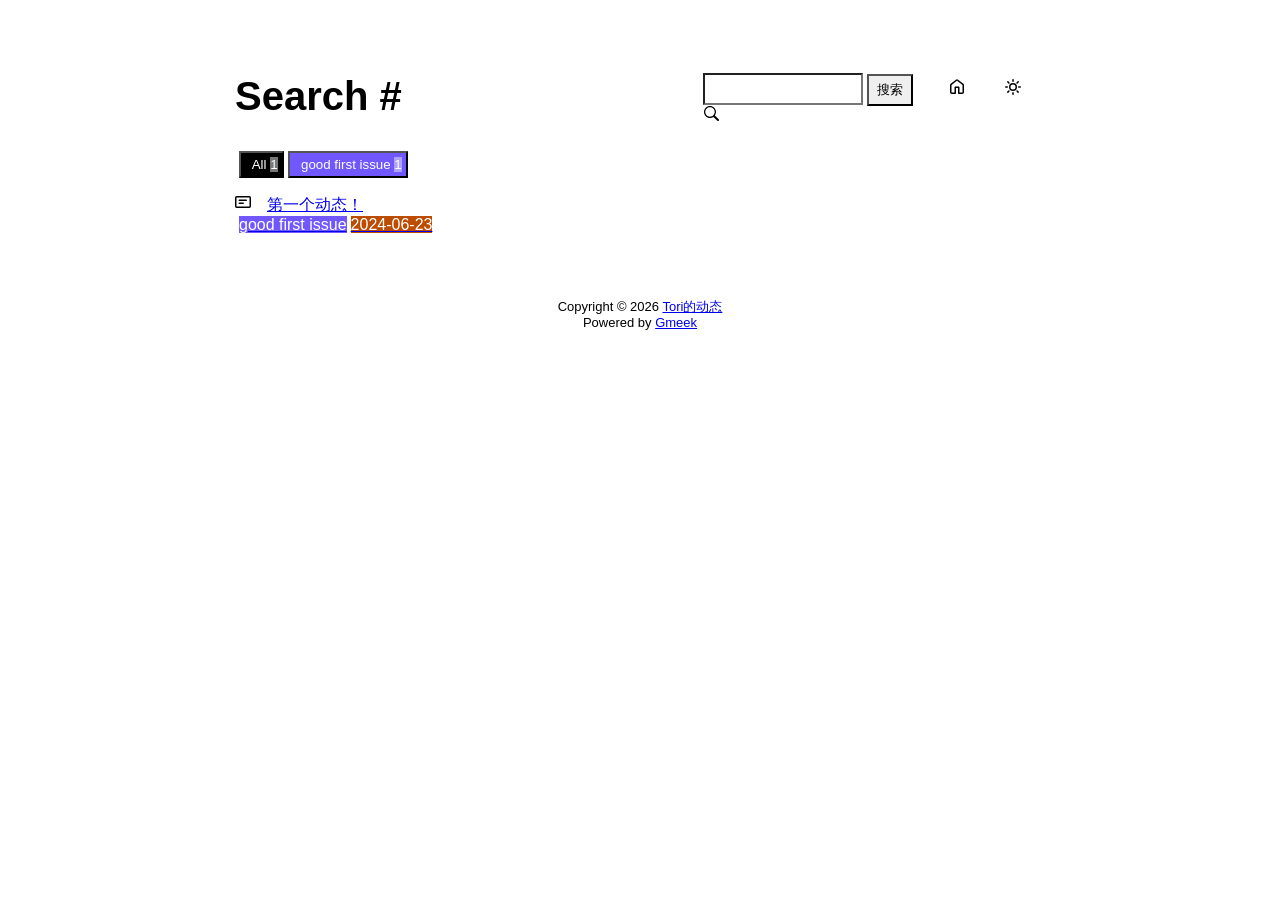
==== docs/tag.html @ e87df74b "🎉auto update by Gmeek action" ====
<!DOCTYPE html>
<html data-color-mode="light" data-dark-theme="dark" data-light-theme="light" lang="zh-CN">
<head>
    <meta content="text/html; charset=utf-8" http-equiv="content-type" />
    <meta name="viewport" content="width=device-width,initial-scale=1.0">
    <meta http-equiv="X-UA-Compatible" content="IE=edge">
    <link href='https://mirrors.sustech.edu.cn/cdnjs/ajax/libs/Primer/21.0.7/primer.css' rel='stylesheet' />
    
    <link rel="icon" href="https://img.picui.cn/free/2024/06/23/6677dbe2f3d18.png"><script>
        let theme = localStorage.getItem("meek_theme") || "light";
        document.documentElement.setAttribute("data-color-mode", theme);
    </script>
<meta name="description" content="Tori的动态 search page">
<title>Tori的动态 - Tag</title>

</head>
<style>
body{box-sizing: border-box;min-width: 200px;max-width: 900px;margin: 20px auto;padding: 45px;font-size: 16px;font-family: sans-serif;line-height: 1.25;}
#header{display:flex;padding-bottom:8px;border-bottom: 1px solid var(--borderColor-muted, var(--color-border-muted));margin-bottom: 16px;}
#footer {margin-top:64px; text-align: center;font-size: small;}

</style>

<style>
.tagTitle{margin:auto 0;font-size:40px;font-weight:bold;overflow:hidden;white-space:nowrap;text-overflow:ellipsis;}
.title-right{display:flex;margin:auto 0 0 auto;}
.title-right .circle{padding: 14px 16px;margin-right:8px;}

.subnav-search{width:222px;margin-top:8px;margin-right:8px;}
.subnav-search-input{width:160px;border-top-right-radius:0px;border-bottom-right-radius:0px;}
.subnav-search button{padding:5px 8px;border-top-left-radius:0px;border-bottom-left-radius:0px;}

.SideNav-icon{margin-right:16px}
.Label{color: #fff;margin-left:4px;}
#taglabel .Label {margin-bottom:8px;}
.Counter{color:#fff;background-color:rgba(234, 238, 242, 0.5)}

.genTime{float: right;}
.d-flex{min-width:0;}
.listTitle{overflow:hidden;white-space:nowrap;text-overflow: ellipsis;max-width: 100%;}
.listLabels{white-space:nowrap;}

@media (max-width: 600px) {
    body { padding: 8px;}
    .tagTitle{display:none;}
    .LabelTime{display:none;}
}
</style>


<body>
    <div id="header">
<span class="tagTitle"><span>Loading</span><span class="AnimatedEllipsis"></span></span>
<div class="title-right">
    <div class="subnav-search">
        <input type="search" class="form-control subnav-search-input float-left" aria-label="Search site" value="" style="height:32px;">
        <button class="btn float-left" type="submit" onclick="javascript:searchShow()">搜索</button>
        <svg class="subnav-search-icon octicon octicon-search" width="16" height="16" viewBox="0 0 16 16" aria-hidden="true">
            <path id="searchSVG" fill-rule="evenodd"></path>
        </svg>
    </div>
    <a href="https://tom6814.github.io" id="buttonHome" class="btn btn-invisible circle" title="首页">
        <svg class="octicon" width="16" height="16">
            <path id="pathHome" fill-rule="evenodd"></path>
        </svg>
    </a>
    <a class="btn btn-invisible circle" onclick="modeSwitch()" title="切换主题">
        <svg class="octicon" width="16" height="16" >
            <path id="themeSwitch" fill-rule="evenodd"></path>
        </svg>
    </a>
</div>
</div>
    <div id="content">
<div id="taglabel" style="margin-bottom:8px;"></div>
<nav class="SideNav"></nav>
<div class="notFind" style="display:none;font-size:24px;margin:8px;">Not Find</div>
</div>
    <div id="footer"><div id="footer1">Copyright © <span id="copyrightYear"></span> <a href="https://tom6814.github.io">Tori的动态</a></div>
<div id="footer2">
    <span id="runday"></span><span>Powered by <a href="https://meekdai.com/Gmeek.html" target="_blank">Gmeek</a></span>
</div>

<script>
var now=new Date();
document.getElementById("copyrightYear").innerHTML=now.getFullYear();

if(""!=""){
    var startSite=new Date("");
    var diff=now.getTime()-startSite.getTime();
    var diffDay=Math.floor(diff/(1000*60*60*24));
    document.getElementById("runday").innerHTML="网站运行"+diffDay+"天"+" • ";
}
</script></div>
</body>
<script>
var IconList={'sun': 'M8 10.5a2.5 2.5 0 100-5 2.5 2.5 0 000 5zM8 12a4 4 0 100-8 4 4 0 000 8zM8 0a.75.75 0 01.75.75v1.5a.75.75 0 01-1.5 0V.75A.75.75 0 018 0zm0 13a.75.75 0 01.75.75v1.5a.75.75 0 01-1.5 0v-1.5A.75.75 0 018 13zM2.343 2.343a.75.75 0 011.061 0l1.06 1.061a.75.75 0 01-1.06 1.06l-1.06-1.06a.75.75 0 010-1.06zm9.193 9.193a.75.75 0 011.06 0l1.061 1.06a.75.75 0 01-1.06 1.061l-1.061-1.06a.75.75 0 010-1.061zM16 8a.75.75 0 01-.75.75h-1.5a.75.75 0 010-1.5h1.5A.75.75 0 0116 8zM3 8a.75.75 0 01-.75.75H.75a.75.75 0 010-1.5h1.5A.75.75 0 013 8zm10.657-5.657a.75.75 0 010 1.061l-1.061 1.06a.75.75 0 11-1.06-1.06l1.06-1.06a.75.75 0 011.06 0zm-9.193 9.193a.75.75 0 010 1.06l-1.06 1.061a.75.75 0 11-1.061-1.06l1.06-1.061a.75.75 0 011.061 0z', 'moon': 'M9.598 1.591a.75.75 0 01.785-.175 7 7 0 11-8.967 8.967.75.75 0 01.961-.96 5.5 5.5 0 007.046-7.046.75.75 0 01.175-.786zm1.616 1.945a7 7 0 01-7.678 7.678 5.5 5.5 0 107.678-7.678z', 'sync': 'M1.705 8.005a.75.75 0 0 1 .834.656 5.5 5.5 0 0 0 9.592 2.97l-1.204-1.204a.25.25 0 0 1 .177-.427h3.646a.25.25 0 0 1 .25.25v3.646a.25.25 0 0 1-.427.177l-1.38-1.38A7.002 7.002 0 0 1 1.05 8.84a.75.75 0 0 1 .656-.834ZM8 2.5a5.487 5.487 0 0 0-4.131 1.869l1.204 1.204A.25.25 0 0 1 4.896 6H1.25A.25.25 0 0 1 1 5.75V2.104a.25.25 0 0 1 .427-.177l1.38 1.38A7.002 7.002 0 0 1 14.95 7.16a.75.75 0 0 1-1.49.178A5.5 5.5 0 0 0 8 2.5Z', 'home': 'M6.906.664a1.749 1.749 0 0 1 2.187 0l5.25 4.2c.415.332.657.835.657 1.367v7.019A1.75 1.75 0 0 1 13.25 15h-3.5a.75.75 0 0 1-.75-.75V9H7v5.25a.75.75 0 0 1-.75.75h-3.5A1.75 1.75 0 0 1 1 13.25V6.23c0-.531.242-1.034.657-1.366l5.25-4.2Zm1.25 1.171a.25.25 0 0 0-.312 0l-5.25 4.2a.25.25 0 0 0-.094.196v7.019c0 .138.112.25.25.25H5.5V8.25a.75.75 0 0 1 .75-.75h3.5a.75.75 0 0 1 .75.75v5.25h2.75a.25.25 0 0 0 .25-.25V6.23a.25.25 0 0 0-.094-.195Z', 'search': 'M15.7 13.3l-3.81-3.83A5.93 5.93 0 0 0 13 6c0-3.31-2.69-6-6-6S1 2.69 1 6s2.69 6 6 6c1.3 0 2.48-.41 3.47-1.11l3.83 3.81c.19.2.45.3.7.3.25 0 .52-.09.7-.3a.996.996 0 0 0 0-1.41v.01zM7 10.7c-2.59 0-4.7-2.11-4.7-4.7 0-2.59 2.11-4.7 4.7-4.7 2.59 0 4.7 2.11 4.7 4.7 0 2.59-2.11 4.7-4.7 4.7z', 'post': 'M0 3.75C0 2.784.784 2 1.75 2h12.5c.966 0 1.75.784 1.75 1.75v8.5A1.75 1.75 0 0 1 14.25 14H1.75A1.75 1.75 0 0 1 0 12.25Zm1.75-.25a.25.25 0 0 0-.25.25v8.5c0 .138.112.25.25.25h12.5a.25.25 0 0 0 .25-.25v-8.5a.25.25 0 0 0-.25-.25ZM3.5 6.25a.75.75 0 0 1 .75-.75h7a.75.75 0 0 1 0 1.5h-7a.75.75 0 0 1-.75-.75Zm.75 2.25h4a.75.75 0 0 1 0 1.5h-4a.75.75 0 0 1 0-1.5Z'};
var utterancesLoad=0;

let themeSettings={
    "dark": ["dark","moon","#00f0ff","dark-blue"],
    "light": ["light","sun","#ff5000","github-light"],
    "auto": ["auto","sync","","preferred-color-scheme"]
};
function changeTheme(mode, icon, color, utheme){
    document.documentElement.setAttribute("data-color-mode",mode);
    document.getElementById("themeSwitch").setAttribute("d",value=IconList[icon]);
    document.getElementById("themeSwitch").parentNode.style.color=color;
    if(utterancesLoad==1){utterancesTheme(utheme);}
}
function modeSwitch(){
    let currentMode=document.documentElement.getAttribute('data-color-mode');
    let newMode = currentMode === "light" ? "dark" : currentMode === "dark" ? "auto" : "light";
    localStorage.setItem("meek_theme", newMode);
    if(themeSettings[newMode]){
        changeTheme(...themeSettings[newMode]);
    }
}
function utterancesTheme(theme){
    const message={type:'set-theme',theme: theme};
    const iframe=document.getElementsByClassName('utterances-frame')[0];
    iframe.contentWindow.postMessage(message,'https://utteranc.es');
}
if(themeSettings[theme]){changeTheme(...themeSettings[theme]);}
console.log("\n %c Gmeek last https://github.com/Meekdai/Gmeek \n","padding:5px 0;background:#02d81d;color:#fff");
</script>

<script>
document.getElementById("pathHome").setAttribute("d",IconList["home"]);
document.getElementById("searchSVG").setAttribute("d",IconList["search"]);

tagList=[];
labelsCount={};
jsonData='';
let requestJson="postList.json"
let request=new XMLHttpRequest();
request.open("GET",requestJson);
request.responseType='text';
request.send();
request.onload=function(){
    jsonData=JSON.parse(request.response);
    console.log(jsonData);
    showList(labelsCount);
    setClassDisplay(decodeURI(window.location.hash.slice(1)));
}

function showList(labelsCount){
    let SideNav=document.getElementsByClassName("SideNav")[0];
    SideNav.classList.add("border");
    let taglabel=document.getElementById("taglabel");

    jsonData['labelColorDict']["All"]="#000";
    labelsCount["All"]=0;
    for (let key in jsonData) {
        if (key !== 'labelColorDict' && Array.isArray(jsonData[key]['labels'])) {
            labelsCount["All"]++;
            for (let label of jsonData[key]['labels']) {
                labelsCount[label] = (labelsCount[label] || 0) + 1;
            }
        }
    }

    let sortedLabelsList = Object.keys(labelsCount).sort((a, b) => labelsCount[b] - labelsCount[a]);
    for (let label of sortedLabelsList) {
        tagList.push(label);
        let showLabels = document.createElement("button");
        showLabels.setAttribute("class", "Label");
        showLabels.setAttribute("style", "background-color:" + jsonData['labelColorDict'][label]+";padding:4px;");
        showLabels.innerHTML="&nbsp;&nbsp;"+label+" ";
        showLabels.setAttribute("onclick", "javascript:updateShowTag('" + label + "');");

        let LabelNum=document.createElement("span");
        LabelNum.setAttribute("class","Counter");
        LabelNum.innerHTML=labelsCount[label];
        showLabels.appendChild(LabelNum);
        taglabel.appendChild(showLabels);
    }

    for(i in jsonData){
        if(i!='labelColorDict'){
            let div=document.createElement("div");
            div.setAttribute("class","lists "+jsonData[i]['labels'].join(" "));
            let item=document.createElement("a");
            item.setAttribute("class","SideNav-item d-flex flex-items-center flex-justify-between");
            item.setAttribute("href",jsonData[i]['postUrl']);

            let center=document.createElement("div");
            center.setAttribute("class","d-flex flex-items-center");

            svg=document.createElementNS('http://www.w3.org/2000/svg','svg');
            path=document.createElementNS("http://www.w3.org/2000/svg","path"); 
            span=document.createElement("span");
            svg.setAttributeNS(null,"class","SideNav-icon octicon");
            svg.setAttributeNS(null,"style","width:16px;height:16px");
            path.setAttributeNS(null, "d", IconList["post"]);
            svg.appendChild(path);

            let title=document.createElement("span");
            title.setAttribute("class","listTitle");
            title.innerHTML=jsonData[i]['postTitle'];
            center.appendChild(svg);
            center.appendChild(title);

            let listLabels=document.createElement("div");
            listLabels.setAttribute("class","listLabels");
            
            for(label of jsonData[i]['labels']){
                let LabelName=document.createElement("span");
                LabelName.setAttribute("class","Label LabelName");
                LabelName.setAttribute("style","background-color:"+jsonData['labelColorDict'][label]);
                LabelName.innerHTML=label;
                listLabels.appendChild(LabelName);
            }
            let LabelTime=document.createElement("span");
            LabelTime.setAttribute("class","Label LabelTime");
            LabelTime.setAttribute("style","background-color:"+jsonData[i]['dateLabelColor']);
            LabelTime.innerHTML=jsonData[i]['createdDate'];
            listLabels.appendChild(LabelTime);

            item.appendChild(center);
            item.appendChild(listLabels);
            div.appendChild(item);
            SideNav.appendChild(div);
        }
    }
}

function updateShowTag(label){
    if(window.location.hash.slice(1)!=encodeURI(label)){
        window.location.hash="#"+(label);
        setClassDisplay(label);
    }
}

function setClassDisplay(label){
    let lists = document.getElementsByClassName("lists");
    let tagTitle = document.getElementsByClassName("tagTitle")[0];
    tagTitle.innerHTML="Tag #"+label;
    document.title=label+" - Tori的动态";
    document.getElementsByClassName("subnav-search-input")[0].value='';
    if(label=="All"){
        for(let i = 0; i < lists.length; i++){lists[i].style.display='block';}
        document.getElementsByClassName("notFind")[0].style.display='none';
    }
    else if(tagList.indexOf(label)!=-1){
        for(let i = 0; i < lists.length; i++){
            lists[i].style.display='none';
        }

        let labels = document.getElementsByClassName(label);
        for(let i = 0; i < labels.length; i++){
            labels[i].style.display='block';
        }
        document.getElementsByClassName("notFind")[0].style.display='none';
    }
    else{
        document.getElementsByClassName("subnav-search-input")[0].value=label;
        searchShow();
    }
}

function searchShow(){
    let lists = document.getElementsByClassName("lists");
    let tagTitle = document.getElementsByClassName("tagTitle")[0];
    let searchInput = document.getElementsByClassName("subnav-search-input")[0].value;
    tagTitle.innerHTML="Search #"+searchInput;
    if(searchInput==''){document.title="Search - Tori的动态";}
    else{document.title=searchInput+" - Tori的动态";}
    let a=0;
    window.location.hash="#"+(searchInput);
    for(let i = 0; i < lists.length; i++){
        if(lists[i].childNodes[0].childNodes[0].childNodes[1].innerHTML.toUpperCase().indexOf(searchInput.toUpperCase())==-1){lists[i].style.display='none';}
        else{lists[i].style.display='block';a=a+1;}
    }
    if(a==0){
        let notFind=document.getElementsByClassName("notFind")[0];
        notFind.style.display='block';
        notFind.innerHTML='Not Find "'+searchInput+'"';
    }
    else{document.getElementsByClassName("notFind")[0].style.display='none';}
}

</script>

</html>
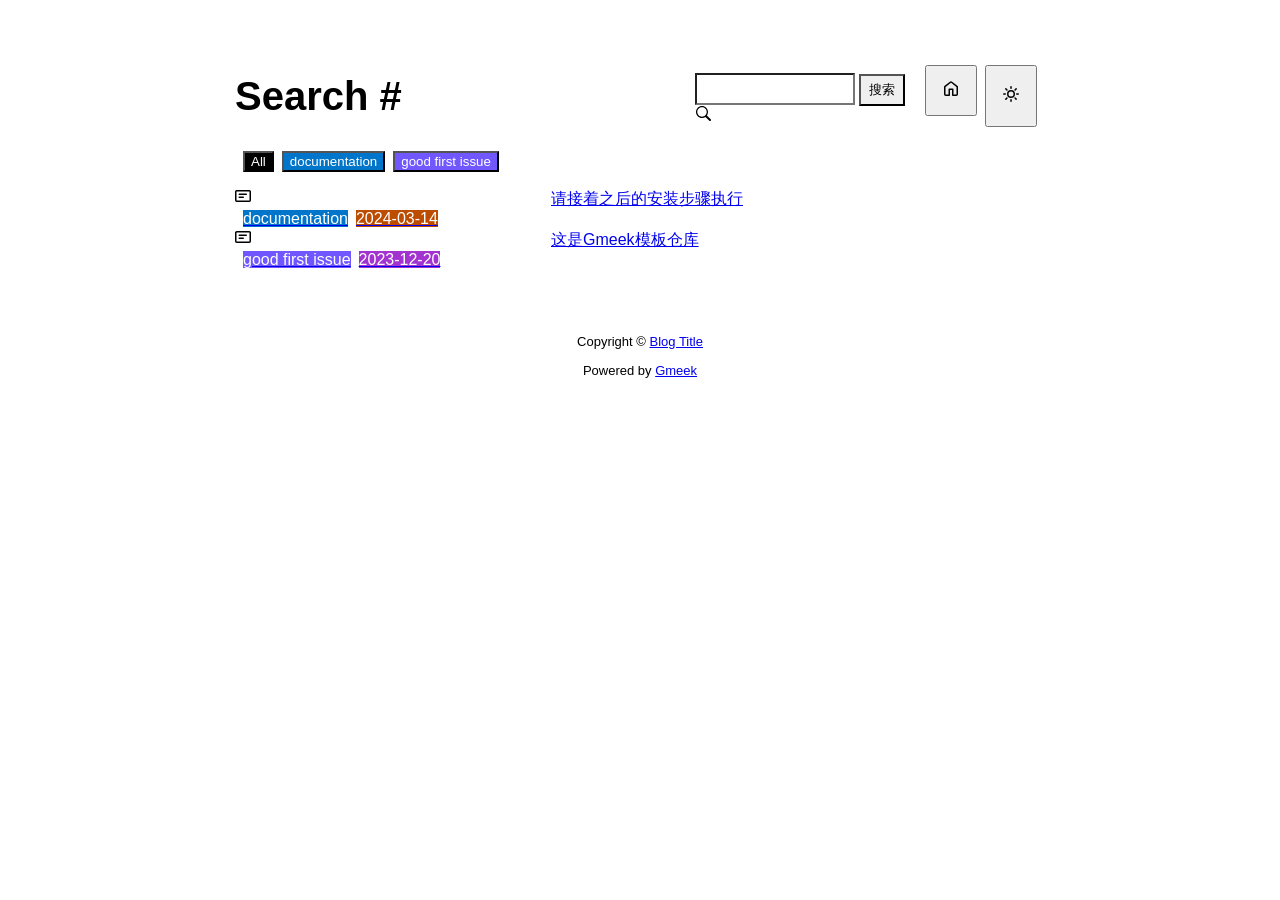
==== commit 7cbd5ed4: "Initial commit" ====
--- a/docs/tag.html
+++ b/docs/tag.html
@@ -4,14 +4,16 @@
     <meta content="text/html; charset=utf-8" http-equiv="content-type" />
     <meta name="viewport" content="width=device-width,initial-scale=1.0">
     <meta http-equiv="X-UA-Compatible" content="IE=edge">
-    <link href='https://mirrors.sustech.edu.cn/cdnjs/ajax/libs/Primer/21.0.7/primer.css' rel='stylesheet' />
+    <link href="//cdn.staticfile.org/Primer/21.0.7/primer.css" rel="stylesheet" />
+    <link rel="icon" href="https://github.githubassets.com/favicons/favicon.svg">
+    <script>
+        if(localStorage.getItem("meek_theme")==null){}
+        else if(localStorage.getItem("meek_theme")=="dark"){document.getElementsByTagName("html")[0].attributes.getNamedItem("data-color-mode").value="dark";}
+        else if(localStorage.getItem("meek_theme")=="light"){document.getElementsByTagName("html")[0].attributes.getNamedItem("data-color-mode").value="light";}
+    </script>
     
-    <link rel="icon" href="https://img.picui.cn/free/2024/06/23/6677dbe2f3d18.png"><script>
-        let theme = localStorage.getItem("meek_theme") || "light";
-        document.documentElement.setAttribute("data-color-mode", theme);
-    </script>
-<meta name="description" content="Tori的动态 search page">
-<title>Tori的动态 - Tag</title>
+<meta name="description" content="Blog Title search page">
+<title>Blog Title - Tag</title>
 
 </head>
 <style>
@@ -30,11 +32,8 @@
 .subnav-search-input{width:160px;border-top-right-radius:0px;border-bottom-right-radius:0px;}
 .subnav-search button{padding:5px 8px;border-top-left-radius:0px;border-bottom-left-radius:0px;}
 
-.SideNav-icon{margin-right:16px}
-.Label{color: #fff;margin-left:4px;}
-#taglabel .Label {margin-bottom:8px;}
-.Counter{color:#fff;background-color:rgba(234, 238, 242, 0.5)}
-
+.SideNav-icon{margin-right: 16px}
+.Label{color: #fff;margin-left:8px;}
 .genTime{float: right;}
 .d-flex{min-width:0;}
 .listTitle{overflow:hidden;white-space:nowrap;text-overflow: ellipsis;max-width: 100%;}
@@ -56,81 +55,80 @@
         <input type="search" class="form-control subnav-search-input float-left" aria-label="Search site" value="" style="height:32px;">
         <button class="btn float-left" type="submit" onclick="javascript:searchShow()">搜索</button>
         <svg class="subnav-search-icon octicon octicon-search" width="16" height="16" viewBox="0 0 16 16" aria-hidden="true">
-            <path id="searchSVG" fill-rule="evenodd"></path>
+            <path id="searchSVG" fill-rule="evenodd" d=""></path>
         </svg>
     </div>
-    <a href="https://tom6814.github.io" id="buttonHome" class="btn btn-invisible circle" title="首页">
+    <a href="https://Meekdai.github.io/Gmeek-template"><button id="buttonHome" class="btn btn-invisible circle" title="首页">
         <svg class="octicon" width="16" height="16">
-            <path id="pathHome" fill-rule="evenodd"></path>
+            <path id="pathHome" fill-rule="evenodd" d="M6.906.664a1.749 1.749 0 0 1 2.187 0l5.25 4.2c.415.332.657.835.657 1.367v7.019A1.75 1.75 0 0 1 13.25 15h-3.5a.75.75 0 0 1-.75-.75V9H7v5.25a.75.75 0 0 1-.75.75h-3.5A1.75 1.75 0 0 1 1 13.25V6.23c0-.531.242-1.034.657-1.366l5.25-4.2Zm1.25 1.171a.25.25 0 0 0-.312 0l-5.25 4.2a.25.25 0 0 0-.094.196v7.019c0 .138.112.25.25.25H5.5V8.25a.75.75 0 0 1 .75-.75h3.5a.75.75 0 0 1 .75.75v5.25h2.75a.25.25 0 0 0 .25-.25V6.23a.25.25 0 0 0-.094-.195Z"></path>
         </svg>
-    </a>
-    <a class="btn btn-invisible circle" onclick="modeSwitch()" title="切换主题">
+    </button></a>
+    <button class="btn btn-invisible circle" onclick="modeSwitch()" title="切换主题">
         <svg class="octicon" width="16" height="16" >
             <path id="themeSwitch" fill-rule="evenodd"></path>
         </svg>
-    </a>
+    </button>
 </div>
 </div>
     <div id="content">
-<div id="taglabel" style="margin-bottom:8px;"></div>
+<div id="tagLable" style="margin-bottom: 16px;"></div>
 <nav class="SideNav"></nav>
 <div class="notFind" style="display:none;font-size:24px;margin:8px;">Not Find</div>
 </div>
-    <div id="footer"><div id="footer1">Copyright © <span id="copyrightYear"></span> <a href="https://tom6814.github.io">Tori的动态</a></div>
-<div id="footer2">
-    <span id="runday"></span><span>Powered by <a href="https://meekdai.com/Gmeek.html" target="_blank">Gmeek</a></span>
-</div>
+    <div id="footer">Copyright © <span id="year"></span><a href="https://Meekdai.github.io/Gmeek-template"> Blog Title </a>
+<p>
+<span id="runday"></span>Powered by <a href="https://meekdai.com/Gmeek.html" target="_blank">Gmeek</a>
+</p>
 
 <script>
-var now=new Date();
-document.getElementById("copyrightYear").innerHTML=now.getFullYear();
-
 if(""!=""){
+    var now=new Date();
     var startSite=new Date("");
     var diff=now.getTime()-startSite.getTime();
     var diffDay=Math.floor(diff/(1000*60*60*24));
-    document.getElementById("runday").innerHTML="网站运行"+diffDay+"天"+" • ";
-}
-</script></div>
+    document.getElementById("year").innerHTML=now.getFullYear();
+    if(""!=""){document.getElementById("runday").innerHTML=" • "+"网站运行"+diffDay+"天"+" • ";}
+    else{document.getElementById("runday").innerHTML="网站运行"+diffDay+"天"+" • ";}
+}
+</script>
+</div>
 </body>
 <script>
-var IconList={'sun': 'M8 10.5a2.5 2.5 0 100-5 2.5 2.5 0 000 5zM8 12a4 4 0 100-8 4 4 0 000 8zM8 0a.75.75 0 01.75.75v1.5a.75.75 0 01-1.5 0V.75A.75.75 0 018 0zm0 13a.75.75 0 01.75.75v1.5a.75.75 0 01-1.5 0v-1.5A.75.75 0 018 13zM2.343 2.343a.75.75 0 011.061 0l1.06 1.061a.75.75 0 01-1.06 1.06l-1.06-1.06a.75.75 0 010-1.06zm9.193 9.193a.75.75 0 011.06 0l1.061 1.06a.75.75 0 01-1.06 1.061l-1.061-1.06a.75.75 0 010-1.061zM16 8a.75.75 0 01-.75.75h-1.5a.75.75 0 010-1.5h1.5A.75.75 0 0116 8zM3 8a.75.75 0 01-.75.75H.75a.75.75 0 010-1.5h1.5A.75.75 0 013 8zm10.657-5.657a.75.75 0 010 1.061l-1.061 1.06a.75.75 0 11-1.06-1.06l1.06-1.06a.75.75 0 011.06 0zm-9.193 9.193a.75.75 0 010 1.06l-1.06 1.061a.75.75 0 11-1.061-1.06l1.06-1.061a.75.75 0 011.061 0z', 'moon': 'M9.598 1.591a.75.75 0 01.785-.175 7 7 0 11-8.967 8.967.75.75 0 01.961-.96 5.5 5.5 0 007.046-7.046.75.75 0 01.175-.786zm1.616 1.945a7 7 0 01-7.678 7.678 5.5 5.5 0 107.678-7.678z', 'sync': 'M1.705 8.005a.75.75 0 0 1 .834.656 5.5 5.5 0 0 0 9.592 2.97l-1.204-1.204a.25.25 0 0 1 .177-.427h3.646a.25.25 0 0 1 .25.25v3.646a.25.25 0 0 1-.427.177l-1.38-1.38A7.002 7.002 0 0 1 1.05 8.84a.75.75 0 0 1 .656-.834ZM8 2.5a5.487 5.487 0 0 0-4.131 1.869l1.204 1.204A.25.25 0 0 1 4.896 6H1.25A.25.25 0 0 1 1 5.75V2.104a.25.25 0 0 1 .427-.177l1.38 1.38A7.002 7.002 0 0 1 14.95 7.16a.75.75 0 0 1-1.49.178A5.5 5.5 0 0 0 8 2.5Z', 'home': 'M6.906.664a1.749 1.749 0 0 1 2.187 0l5.25 4.2c.415.332.657.835.657 1.367v7.019A1.75 1.75 0 0 1 13.25 15h-3.5a.75.75 0 0 1-.75-.75V9H7v5.25a.75.75 0 0 1-.75.75h-3.5A1.75 1.75 0 0 1 1 13.25V6.23c0-.531.242-1.034.657-1.366l5.25-4.2Zm1.25 1.171a.25.25 0 0 0-.312 0l-5.25 4.2a.25.25 0 0 0-.094.196v7.019c0 .138.112.25.25.25H5.5V8.25a.75.75 0 0 1 .75-.75h3.5a.75.75 0 0 1 .75.75v5.25h2.75a.25.25 0 0 0 .25-.25V6.23a.25.25 0 0 0-.094-.195Z', 'search': 'M15.7 13.3l-3.81-3.83A5.93 5.93 0 0 0 13 6c0-3.31-2.69-6-6-6S1 2.69 1 6s2.69 6 6 6c1.3 0 2.48-.41 3.47-1.11l3.83 3.81c.19.2.45.3.7.3.25 0 .52-.09.7-.3a.996.996 0 0 0 0-1.41v.01zM7 10.7c-2.59 0-4.7-2.11-4.7-4.7 0-2.59 2.11-4.7 4.7-4.7 2.59 0 4.7 2.11 4.7 4.7 0 2.59-2.11 4.7-4.7 4.7z', 'post': 'M0 3.75C0 2.784.784 2 1.75 2h12.5c.966 0 1.75.784 1.75 1.75v8.5A1.75 1.75 0 0 1 14.25 14H1.75A1.75 1.75 0 0 1 0 12.25Zm1.75-.25a.25.25 0 0 0-.25.25v8.5c0 .138.112.25.25.25h12.5a.25.25 0 0 0 .25-.25v-8.5a.25.25 0 0 0-.25-.25ZM3.5 6.25a.75.75 0 0 1 .75-.75h7a.75.75 0 0 1 0 1.5h-7a.75.75 0 0 1-.75-.75Zm.75 2.25h4a.75.75 0 0 1 0 1.5h-4a.75.75 0 0 1 0-1.5Z'};
+var IconList={'post': 'M0 3.75C0 2.784.784 2 1.75 2h12.5c.966 0 1.75.784 1.75 1.75v8.5A1.75 1.75 0 0 1 14.25 14H1.75A1.75 1.75 0 0 1 0 12.25Zm1.75-.25a.25.25 0 0 0-.25.25v8.5c0 .138.112.25.25.25h12.5a.25.25 0 0 0 .25-.25v-8.5a.25.25 0 0 0-.25-.25ZM3.5 6.25a.75.75 0 0 1 .75-.75h7a.75.75 0 0 1 0 1.5h-7a.75.75 0 0 1-.75-.75Zm.75 2.25h4a.75.75 0 0 1 0 1.5h-4a.75.75 0 0 1 0-1.5Z', 'link': 'm7.775 3.275 1.25-1.25a3.5 3.5 0 1 1 4.95 4.95l-2.5 2.5a3.5 3.5 0 0 1-4.95 0 .751.751 0 0 1 .018-1.042.751.751 0 0 1 1.042-.018 1.998 1.998 0 0 0 2.83 0l2.5-2.5a2.002 2.002 0 0 0-2.83-2.83l-1.25 1.25a.751.751 0 0 1-1.042-.018.751.751 0 0 1-.018-1.042Zm-4.69 9.64a1.998 1.998 0 0 0 2.83 0l1.25-1.25a.751.751 0 0 1 1.042.018.751.751 0 0 1 .018 1.042l-1.25 1.25a3.5 3.5 0 1 1-4.95-4.95l2.5-2.5a3.5 3.5 0 0 1 4.95 0 .751.751 0 0 1-.018 1.042.751.751 0 0 1-1.042.018 1.998 1.998 0 0 0-2.83 0l-2.5 2.5a1.998 1.998 0 0 0 0 2.83Z', 'about': 'M10.561 8.073a6.005 6.005 0 0 1 3.432 5.142.75.75 0 1 1-1.498.07 4.5 4.5 0 0 0-8.99 0 .75.75 0 0 1-1.498-.07 6.004 6.004 0 0 1 3.431-5.142 3.999 3.999 0 1 1 5.123 0ZM10.5 5a2.5 2.5 0 1 0-5 0 2.5 2.5 0 0 0 5 0Z', 'sun': 'M8 10.5a2.5 2.5 0 100-5 2.5 2.5 0 000 5zM8 12a4 4 0 100-8 4 4 0 000 8zM8 0a.75.75 0 01.75.75v1.5a.75.75 0 01-1.5 0V.75A.75.75 0 018 0zm0 13a.75.75 0 01.75.75v1.5a.75.75 0 01-1.5 0v-1.5A.75.75 0 018 13zM2.343 2.343a.75.75 0 011.061 0l1.06 1.061a.75.75 0 01-1.06 1.06l-1.06-1.06a.75.75 0 010-1.06zm9.193 9.193a.75.75 0 011.06 0l1.061 1.06a.75.75 0 01-1.06 1.061l-1.061-1.06a.75.75 0 010-1.061zM16 8a.75.75 0 01-.75.75h-1.5a.75.75 0 010-1.5h1.5A.75.75 0 0116 8zM3 8a.75.75 0 01-.75.75H.75a.75.75 0 010-1.5h1.5A.75.75 0 013 8zm10.657-5.657a.75.75 0 010 1.061l-1.061 1.06a.75.75 0 11-1.06-1.06l1.06-1.06a.75.75 0 011.06 0zm-9.193 9.193a.75.75 0 010 1.06l-1.06 1.061a.75.75 0 11-1.061-1.06l1.06-1.061a.75.75 0 011.061 0z', 'moon': 'M9.598 1.591a.75.75 0 01.785-.175 7 7 0 11-8.967 8.967.75.75 0 01.961-.96 5.5 5.5 0 007.046-7.046.75.75 0 01.175-.786zm1.616 1.945a7 7 0 01-7.678 7.678 5.5 5.5 0 107.678-7.678z', 'search': 'M15.7 13.3l-3.81-3.83A5.93 5.93 0 0 0 13 6c0-3.31-2.69-6-6-6S1 2.69 1 6s2.69 6 6 6c1.3 0 2.48-.41 3.47-1.11l3.83 3.81c.19.2.45.3.7.3.25 0 .52-.09.7-.3a.996.996 0 0 0 0-1.41v.01zM7 10.7c-2.59 0-4.7-2.11-4.7-4.7 0-2.59 2.11-4.7 4.7-4.7 2.59 0 4.7 2.11 4.7 4.7 0 2.59-2.11 4.7-4.7 4.7z', 'rss': 'M2.002 2.725a.75.75 0 0 1 .797-.699C8.79 2.42 13.58 7.21 13.974 13.201a.75.75 0 0 1-1.497.098 10.502 10.502 0 0 0-9.776-9.776.747.747 0 0 1-.7-.798ZM2.84 7.05h-.002a7.002 7.002 0 0 1 6.113 6.111.75.75 0 0 1-1.49.178 5.503 5.503 0 0 0-4.8-4.8.75.75 0 0 1 .179-1.489ZM2 13a1 1 0 1 1 2 0 1 1 0 0 1-2 0Z', 'upload': 'M2.75 14A1.75 1.75 0 0 1 1 12.25v-2.5a.75.75 0 0 1 1.5 0v2.5c0 .138.112.25.25.25h10.5a.25.25 0 0 0 .25-.25v-2.5a.75.75 0 0 1 1.5 0v2.5A1.75 1.75 0 0 1 13.25 14Z M11.78 4.72a.749.749 0 1 1-1.06 1.06L8.75 3.811V9.5a.75.75 0 0 1-1.5 0V3.811L5.28 5.78a.749.749 0 1 1-1.06-1.06l3.25-3.25a.749.749 0 0 1 1.06 0l3.25 3.25Z', 'github': 'M8 0c4.42 0 8 3.58 8 8a8.013 8.013 0 0 1-5.45 7.59c-.4.08-.55-.17-.55-.38 0-.27.01-1.13.01-2.2 0-.75-.25-1.23-.54-1.48 1.78-.2 3.65-.88 3.65-3.95 0-.88-.31-1.59-.82-2.15.08-.2.36-1.02-.08-2.12 0 0-.67-.22-2.2.82-.64-.18-1.32-.27-2-.27-.68 0-1.36.09-2 .27-1.53-1.03-2.2-.82-2.2-.82-.44 1.1-.16 1.92-.08 2.12-.51.56-.82 1.28-.82 2.15 0 3.06 1.86 3.75 3.64 3.95-.23.2-.44.55-.51 1.07-.46.21-1.61.55-2.33-.66-.15-.24-.6-.83-1.23-.82-.67.01-.27.38.01.53.34.19.73.9.82 1.13.16.45.68 1.31 2.69.94 0 .67.01 1.3.01 1.49 0 .21-.15.45-.55.38A7.995 7.995 0 0 1 0 8c0-4.42 3.58-8 8-8Z', 'home': 'M6.906.664a1.749 1.749 0 0 1 2.187 0l5.25 4.2c.415.332.657.835.657 1.367v7.019A1.75 1.75 0 0 1 13.25 15h-3.5a.75.75 0 0 1-.75-.75V9H7v5.25a.75.75 0 0 1-.75.75h-3.5A1.75 1.75 0 0 1 1 13.25V6.23c0-.531.242-1.034.657-1.366l5.25-4.2Zm1.25 1.171a.25.25 0 0 0-.312 0l-5.25 4.2a.25.25 0 0 0-.094.196v7.019c0 .138.112.25.25.25H5.5V8.25a.75.75 0 0 1 .75-.75h3.5a.75.75 0 0 1 .75.75v5.25h2.75a.25.25 0 0 0 .25-.25V6.23a.25.25 0 0 0-.094-.195Z'};
 var utterancesLoad=0;
-
-let themeSettings={
-    "dark": ["dark","moon","#00f0ff","dark-blue"],
-    "light": ["light","sun","#ff5000","github-light"],
-    "auto": ["auto","sync","","preferred-color-scheme"]
-};
-function changeTheme(mode, icon, color, utheme){
-    document.documentElement.setAttribute("data-color-mode",mode);
-    document.getElementById("themeSwitch").setAttribute("d",value=IconList[icon]);
-    document.getElementById("themeSwitch").parentNode.style.color=color;
-    if(utterancesLoad==1){utterancesTheme(utheme);}
+if(localStorage.getItem("meek_theme")==null){localStorage.setItem("meek_theme","light");changeLight();}
+else if(localStorage.getItem("meek_theme")=="dark"){changeDark();}
+else if(localStorage.getItem("meek_theme")=="light"){changeLight();}
+
+function changeDark(){
+    document.getElementsByTagName("html")[0].attributes.getNamedItem("data-color-mode").value="dark";
+    document.getElementById("themeSwitch").setAttribute("d",value=IconList["moon"]);
+    document.getElementById("themeSwitch").parentNode.style.color="#00f0ff";
+    if(utterancesLoad==1){utterancesTheme("dark-blue");}
+}
+function changeLight(){
+    document.getElementsByTagName("html")[0].attributes.getNamedItem("data-color-mode").value="light";
+    document.getElementById("themeSwitch").setAttribute("d",value=IconList["sun"]);
+    document.getElementById("themeSwitch").parentNode.style.color="#ff5000";
+    if(utterancesLoad==1){utterancesTheme("github-light");}
 }
 function modeSwitch(){
-    let currentMode=document.documentElement.getAttribute('data-color-mode');
-    let newMode = currentMode === "light" ? "dark" : currentMode === "dark" ? "auto" : "light";
-    localStorage.setItem("meek_theme", newMode);
-    if(themeSettings[newMode]){
-        changeTheme(...themeSettings[newMode]);
-    }
+    if(document.getElementsByTagName("html")[0].attributes[0].value=="light"){changeDark();localStorage.setItem("meek_theme","dark");}
+    else{changeLight();localStorage.setItem("meek_theme","light");}
 }
 function utterancesTheme(theme){
-    const message={type:'set-theme',theme: theme};
-    const iframe=document.getElementsByClassName('utterances-frame')[0];
-    iframe.contentWindow.postMessage(message,'https://utteranc.es');
-}
-if(themeSettings[theme]){changeTheme(...themeSettings[theme]);}
-console.log("\n %c Gmeek last https://github.com/Meekdai/Gmeek \n","padding:5px 0;background:#02d81d;color:#fff");
+    const message = {type: 'set-theme',theme: theme};
+    const iframe = document.getElementsByClassName('utterances-frame')[0];
+    iframe.contentWindow.postMessage(message, 'https://utteranc.es');
+}
+
+console.log("\n %c Gmeek last %c https://github.com/Meekdai/Gmeek \n\n", "color: #fff; background-image: linear-gradient(90deg, rgb(47, 172, 178) 0%, rgb(45, 190, 96) 100%); padding:5px 1px;", "background-image: linear-gradient(90deg, rgb(45, 190, 96) 0%, rgb(255, 255, 255) 100%); padding:5px 0;");
 </script>
 
 <script>
-document.getElementById("pathHome").setAttribute("d",IconList["home"]);
 document.getElementById("searchSVG").setAttribute("d",IconList["search"]);
 
 tagList=[];
-labelsCount={};
 jsonData='';
 let requestJson="postList.json"
 let request=new XMLHttpRequest();
@@ -140,88 +138,74 @@
 request.onload=function(){
     jsonData=JSON.parse(request.response);
     console.log(jsonData);
-    showList(labelsCount);
+    showList();
     setClassDisplay(decodeURI(window.location.hash.slice(1)));
 }
 
-function showList(labelsCount){
+function showList(){
     let SideNav=document.getElementsByClassName("SideNav")[0];
-    SideNav.classList.add("border");
-    let taglabel=document.getElementById("taglabel");
-
-    jsonData['labelColorDict']["All"]="#000";
-    labelsCount["All"]=0;
-    for (let key in jsonData) {
-        if (key !== 'labelColorDict' && Array.isArray(jsonData[key]['labels'])) {
-            labelsCount["All"]++;
-            for (let label of jsonData[key]['labels']) {
-                labelsCount[label] = (labelsCount[label] || 0) + 1;
-            }
+    SideNav.setAttribute("class","SideNav border");
+    let tagLable=document.getElementById("tagLable");
+
+    if(tagList.length==0){
+        let showLabels=document.createElement("button");
+        showLabels.setAttribute("class","Label");
+        showLabels.setAttribute("style","background-color:#000");
+        showLabels.innerHTML="All";
+        showLabels.setAttribute("onclick","javascript:updateShowTag('All');");
+        tagLable.appendChild(showLabels);
+    }
+    for(i in jsonData){
+        if(!(tagList.includes(jsonData[i]['label']))){
+            tagList.push(jsonData[i]['label']);
+            let showLabels=document.createElement("button");
+            showLabels.setAttribute("class","Label");
+            showLabels.setAttribute("style","background-color:"+jsonData[i]['labelColor']);
+            showLabels.innerHTML=jsonData[i]['label'];
+            showLabels.setAttribute("onclick","javascript:updateShowTag('"+jsonData[i]['label']+"');");
+            tagLable.appendChild(showLabels);
         }
-    }
-
-    let sortedLabelsList = Object.keys(labelsCount).sort((a, b) => labelsCount[b] - labelsCount[a]);
-    for (let label of sortedLabelsList) {
-        tagList.push(label);
-        let showLabels = document.createElement("button");
-        showLabels.setAttribute("class", "Label");
-        showLabels.setAttribute("style", "background-color:" + jsonData['labelColorDict'][label]+";padding:4px;");
-        showLabels.innerHTML="&nbsp;&nbsp;"+label+" ";
-        showLabels.setAttribute("onclick", "javascript:updateShowTag('" + label + "');");
-
-        let LabelNum=document.createElement("span");
-        LabelNum.setAttribute("class","Counter");
-        LabelNum.innerHTML=labelsCount[label];
-        showLabels.appendChild(LabelNum);
-        taglabel.appendChild(showLabels);
-    }
-
-    for(i in jsonData){
-        if(i!='labelColorDict'){
-            let div=document.createElement("div");
-            div.setAttribute("class","lists "+jsonData[i]['labels'].join(" "));
-            let item=document.createElement("a");
-            item.setAttribute("class","SideNav-item d-flex flex-items-center flex-justify-between");
-            item.setAttribute("href",jsonData[i]['postUrl']);
-
-            let center=document.createElement("div");
-            center.setAttribute("class","d-flex flex-items-center");
-
-            svg=document.createElementNS('http://www.w3.org/2000/svg','svg');
-            path=document.createElementNS("http://www.w3.org/2000/svg","path"); 
-            span=document.createElement("span");
-            svg.setAttributeNS(null,"class","SideNav-icon octicon");
-            svg.setAttributeNS(null,"style","width:16px;height:16px");
-            path.setAttributeNS(null, "d", IconList["post"]);
-            svg.appendChild(path);
-
-            let title=document.createElement("span");
-            title.setAttribute("class","listTitle");
-            title.innerHTML=jsonData[i]['postTitle'];
-            center.appendChild(svg);
-            center.appendChild(title);
-
-            let listLabels=document.createElement("div");
-            listLabels.setAttribute("class","listLabels");
-            
-            for(label of jsonData[i]['labels']){
-                let LabelName=document.createElement("span");
-                LabelName.setAttribute("class","Label LabelName");
-                LabelName.setAttribute("style","background-color:"+jsonData['labelColorDict'][label]);
-                LabelName.innerHTML=label;
-                listLabels.appendChild(LabelName);
-            }
-            let LabelTime=document.createElement("span");
-            LabelTime.setAttribute("class","Label LabelTime");
-            LabelTime.setAttribute("style","background-color:"+jsonData[i]['dateLabelColor']);
-            LabelTime.innerHTML=jsonData[i]['createdDate'];
-            listLabels.appendChild(LabelTime);
-
-            item.appendChild(center);
-            item.appendChild(listLabels);
-            div.appendChild(item);
-            SideNav.appendChild(div);
-        }
+
+        let div=document.createElement("div");
+        div.setAttribute("class","lists "+jsonData[i]['label']);
+        let item=document.createElement("a");
+        item.setAttribute("class","SideNav-item d-flex flex-items-center flex-justify-between");
+        item.setAttribute("href",jsonData[i]['postUrl']);
+
+        let center=document.createElement("div");
+        center.setAttribute("class","d-flex flex-items-center");
+
+        svg=document.createElementNS('http://www.w3.org/2000/svg','svg');
+        path=document.createElementNS("http://www.w3.org/2000/svg","path"); 
+        span=document.createElement("span");
+        svg.setAttributeNS(null,"class","SideNav-icon octicon");
+        svg.setAttributeNS(null,"style","witdh:16px;height:16px");
+        path.setAttributeNS(null, "d", IconList["post"]);
+        svg.appendChild(path);
+
+        let title=document.createElement("span");
+        title.setAttribute("class","listTitle");
+        title.innerHTML=jsonData[i]['postTitle'];
+        center.appendChild(svg);
+        center.appendChild(title);
+
+        let listLabels=document.createElement("div");
+        listLabels.setAttribute("class","listLabels");
+        let LabelName=document.createElement("span");
+        LabelName.setAttribute("class","Label LabelName");
+        LabelName.setAttribute("style","background-color:"+jsonData[i]['labelColor']);
+        LabelName.innerHTML=jsonData[i]['label'];
+        listLabels.appendChild(LabelName);
+        let LabelTime=document.createElement("span");
+        LabelTime.setAttribute("class","Label LabelTime");
+        LabelTime.setAttribute("style","background-color:"+jsonData[i]['dateLabelColor']);
+        LabelTime.innerHTML=jsonData[i]['createdDate'];
+        listLabels.appendChild(LabelTime);
+
+        item.appendChild(center);
+        item.appendChild(listLabels);
+        div.appendChild(item);
+        SideNav.appendChild(div);
     }
 }
 
@@ -232,29 +216,29 @@
     }
 }
 
-function setClassDisplay(label){
+function setClassDisplay(lable){
     let lists = document.getElementsByClassName("lists");
     let tagTitle = document.getElementsByClassName("tagTitle")[0];
-    tagTitle.innerHTML="Tag #"+label;
-    document.title=label+" - Tori的动态";
+    tagTitle.innerHTML="Tag #"+lable;
+    document.title=lable+" - Blog Title";
     document.getElementsByClassName("subnav-search-input")[0].value='';
-    if(label=="All"){
+    if(lable=="All"){
         for(let i = 0; i < lists.length; i++){lists[i].style.display='block';}
         document.getElementsByClassName("notFind")[0].style.display='none';
     }
-    else if(tagList.indexOf(label)!=-1){
+    else if(tagList.indexOf(lable)!=-1){
         for(let i = 0; i < lists.length; i++){
             lists[i].style.display='none';
         }
 
-        let labels = document.getElementsByClassName(label);
-        for(let i = 0; i < labels.length; i++){
-            labels[i].style.display='block';
+        let lables = document.getElementsByClassName(lable);
+        for(let i = 0; i < lables.length; i++){
+            lables[i].style.display='block';
         }
         document.getElementsByClassName("notFind")[0].style.display='none';
     }
     else{
-        document.getElementsByClassName("subnav-search-input")[0].value=label;
+        document.getElementsByClassName("subnav-search-input")[0].value=lable;
         searchShow();
     }
 }
@@ -264,8 +248,8 @@
     let tagTitle = document.getElementsByClassName("tagTitle")[0];
     let searchInput = document.getElementsByClassName("subnav-search-input")[0].value;
     tagTitle.innerHTML="Search #"+searchInput;
-    if(searchInput==''){document.title="Search - Tori的动态";}
-    else{document.title=searchInput+" - Tori的动态";}
+    if(searchInput==''){document.title="Search - Blog Title";}
+    else{document.title=searchInput+" - Blog Title";}
     let a=0;
     window.location.hash="#"+(searchInput);
     for(let i = 0; i < lists.length; i++){
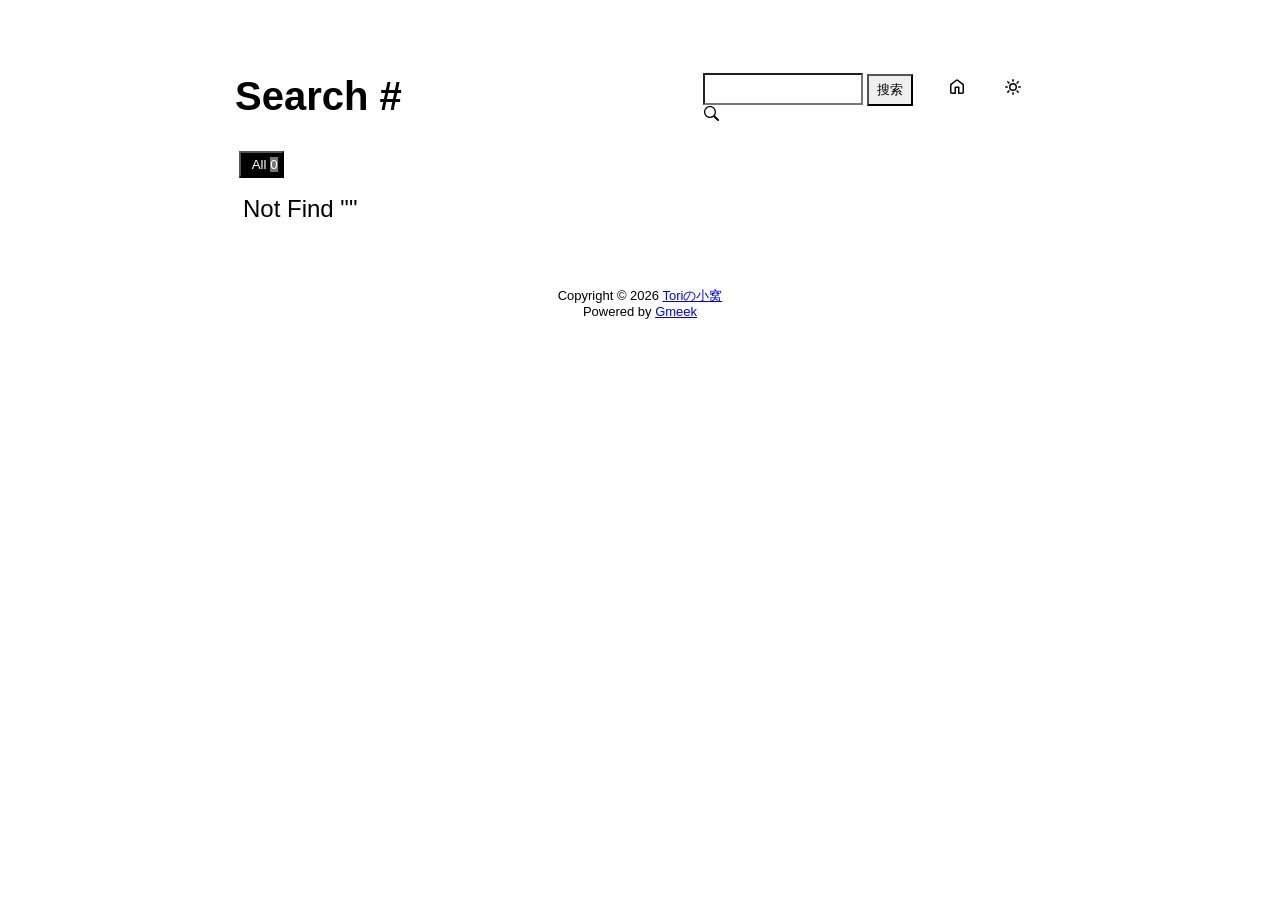
==== commit 98ea48a7: "🎉auto update by Gmeek action" ====
--- a/docs/tag.html
+++ b/docs/tag.html
@@ -4,16 +4,14 @@
     <meta content="text/html; charset=utf-8" http-equiv="content-type" />
     <meta name="viewport" content="width=device-width,initial-scale=1.0">
     <meta http-equiv="X-UA-Compatible" content="IE=edge">
-    <link href="//cdn.staticfile.org/Primer/21.0.7/primer.css" rel="stylesheet" />
-    <link rel="icon" href="https://github.githubassets.com/favicons/favicon.svg">
-    <script>
-        if(localStorage.getItem("meek_theme")==null){}
-        else if(localStorage.getItem("meek_theme")=="dark"){document.getElementsByTagName("html")[0].attributes.getNamedItem("data-color-mode").value="dark";}
-        else if(localStorage.getItem("meek_theme")=="light"){document.getElementsByTagName("html")[0].attributes.getNamedItem("data-color-mode").value="light";}
+    <link href='https://mirrors.sustech.edu.cn/cdnjs/ajax/libs/Primer/21.0.7/primer.css' rel='stylesheet' />
+    
+    <link rel="icon" href="https://2z2.org/upload/IMG_20250804_181028.jpeg"><script>
+        let theme = localStorage.getItem("meek_theme") || "light";
+        document.documentElement.setAttribute("data-color-mode", theme);
     </script>
-    
-<meta name="description" content="Blog Title search page">
-<title>Blog Title - Tag</title>
+<meta name="description" content="Toriの小窝 search page">
+<title>Toriの小窝 - Tag</title>
 
 </head>
 <style>
@@ -32,8 +30,11 @@
 .subnav-search-input{width:160px;border-top-right-radius:0px;border-bottom-right-radius:0px;}
 .subnav-search button{padding:5px 8px;border-top-left-radius:0px;border-bottom-left-radius:0px;}
 
-.SideNav-icon{margin-right: 16px}
-.Label{color: #fff;margin-left:8px;}
+.SideNav-icon{margin-right:16px}
+.Label{color: #fff;margin-left:4px;}
+#taglabel .Label {margin-bottom:8px;}
+.Counter{color:#fff;background-color:rgba(234, 238, 242, 0.5)}
+
 .genTime{float: right;}
 .d-flex{min-width:0;}
 .listTitle{overflow:hidden;white-space:nowrap;text-overflow: ellipsis;max-width: 100%;}
@@ -55,80 +56,81 @@
         <input type="search" class="form-control subnav-search-input float-left" aria-label="Search site" value="" style="height:32px;">
         <button class="btn float-left" type="submit" onclick="javascript:searchShow()">搜索</button>
         <svg class="subnav-search-icon octicon octicon-search" width="16" height="16" viewBox="0 0 16 16" aria-hidden="true">
-            <path id="searchSVG" fill-rule="evenodd" d=""></path>
+            <path id="searchSVG" fill-rule="evenodd"></path>
         </svg>
     </div>
-    <a href="https://Meekdai.github.io/Gmeek-template"><button id="buttonHome" class="btn btn-invisible circle" title="首页">
+    <a href="https://tom6814.github.io" id="buttonHome" class="btn btn-invisible circle" title="首页">
         <svg class="octicon" width="16" height="16">
-            <path id="pathHome" fill-rule="evenodd" d="M6.906.664a1.749 1.749 0 0 1 2.187 0l5.25 4.2c.415.332.657.835.657 1.367v7.019A1.75 1.75 0 0 1 13.25 15h-3.5a.75.75 0 0 1-.75-.75V9H7v5.25a.75.75 0 0 1-.75.75h-3.5A1.75 1.75 0 0 1 1 13.25V6.23c0-.531.242-1.034.657-1.366l5.25-4.2Zm1.25 1.171a.25.25 0 0 0-.312 0l-5.25 4.2a.25.25 0 0 0-.094.196v7.019c0 .138.112.25.25.25H5.5V8.25a.75.75 0 0 1 .75-.75h3.5a.75.75 0 0 1 .75.75v5.25h2.75a.25.25 0 0 0 .25-.25V6.23a.25.25 0 0 0-.094-.195Z"></path>
+            <path id="pathHome" fill-rule="evenodd"></path>
         </svg>
-    </button></a>
-    <button class="btn btn-invisible circle" onclick="modeSwitch()" title="切换主题">
+    </a>
+    <a class="btn btn-invisible circle" onclick="modeSwitch()" title="切换主题">
         <svg class="octicon" width="16" height="16" >
             <path id="themeSwitch" fill-rule="evenodd"></path>
         </svg>
-    </button>
+    </a>
 </div>
 </div>
     <div id="content">
-<div id="tagLable" style="margin-bottom: 16px;"></div>
+<div id="taglabel" style="margin-bottom:8px;"></div>
 <nav class="SideNav"></nav>
 <div class="notFind" style="display:none;font-size:24px;margin:8px;">Not Find</div>
 </div>
-    <div id="footer">Copyright © <span id="year"></span><a href="https://Meekdai.github.io/Gmeek-template"> Blog Title </a>
-<p>
-<span id="runday"></span>Powered by <a href="https://meekdai.com/Gmeek.html" target="_blank">Gmeek</a>
-</p>
+    <div id="footer"><div id="footer1">Copyright © <span id="copyrightYear"></span> <a href="https://tom6814.github.io">Toriの小窝</a></div>
+<div id="footer2">
+    <span id="runday"></span><span>Powered by <a href="https://meekdai.com/Gmeek.html" target="_blank">Gmeek</a></span>
+</div>
 
 <script>
+var now=new Date();
+document.getElementById("copyrightYear").innerHTML=now.getFullYear();
+
 if(""!=""){
-    var now=new Date();
     var startSite=new Date("");
     var diff=now.getTime()-startSite.getTime();
     var diffDay=Math.floor(diff/(1000*60*60*24));
-    document.getElementById("year").innerHTML=now.getFullYear();
-    if(""!=""){document.getElementById("runday").innerHTML=" • "+"网站运行"+diffDay+"天"+" • ";}
-    else{document.getElementById("runday").innerHTML="网站运行"+diffDay+"天"+" • ";}
-}
-</script>
-</div>
+    document.getElementById("runday").innerHTML="网站运行"+diffDay+"天"+" • ";
+}
+</script></div>
 </body>
 <script>
-var IconList={'post': 'M0 3.75C0 2.784.784 2 1.75 2h12.5c.966 0 1.75.784 1.75 1.75v8.5A1.75 1.75 0 0 1 14.25 14H1.75A1.75 1.75 0 0 1 0 12.25Zm1.75-.25a.25.25 0 0 0-.25.25v8.5c0 .138.112.25.25.25h12.5a.25.25 0 0 0 .25-.25v-8.5a.25.25 0 0 0-.25-.25ZM3.5 6.25a.75.75 0 0 1 .75-.75h7a.75.75 0 0 1 0 1.5h-7a.75.75 0 0 1-.75-.75Zm.75 2.25h4a.75.75 0 0 1 0 1.5h-4a.75.75 0 0 1 0-1.5Z', 'link': 'm7.775 3.275 1.25-1.25a3.5 3.5 0 1 1 4.95 4.95l-2.5 2.5a3.5 3.5 0 0 1-4.95 0 .751.751 0 0 1 .018-1.042.751.751 0 0 1 1.042-.018 1.998 1.998 0 0 0 2.83 0l2.5-2.5a2.002 2.002 0 0 0-2.83-2.83l-1.25 1.25a.751.751 0 0 1-1.042-.018.751.751 0 0 1-.018-1.042Zm-4.69 9.64a1.998 1.998 0 0 0 2.83 0l1.25-1.25a.751.751 0 0 1 1.042.018.751.751 0 0 1 .018 1.042l-1.25 1.25a3.5 3.5 0 1 1-4.95-4.95l2.5-2.5a3.5 3.5 0 0 1 4.95 0 .751.751 0 0 1-.018 1.042.751.751 0 0 1-1.042.018 1.998 1.998 0 0 0-2.83 0l-2.5 2.5a1.998 1.998 0 0 0 0 2.83Z', 'about': 'M10.561 8.073a6.005 6.005 0 0 1 3.432 5.142.75.75 0 1 1-1.498.07 4.5 4.5 0 0 0-8.99 0 .75.75 0 0 1-1.498-.07 6.004 6.004 0 0 1 3.431-5.142 3.999 3.999 0 1 1 5.123 0ZM10.5 5a2.5 2.5 0 1 0-5 0 2.5 2.5 0 0 0 5 0Z', 'sun': 'M8 10.5a2.5 2.5 0 100-5 2.5 2.5 0 000 5zM8 12a4 4 0 100-8 4 4 0 000 8zM8 0a.75.75 0 01.75.75v1.5a.75.75 0 01-1.5 0V.75A.75.75 0 018 0zm0 13a.75.75 0 01.75.75v1.5a.75.75 0 01-1.5 0v-1.5A.75.75 0 018 13zM2.343 2.343a.75.75 0 011.061 0l1.06 1.061a.75.75 0 01-1.06 1.06l-1.06-1.06a.75.75 0 010-1.06zm9.193 9.193a.75.75 0 011.06 0l1.061 1.06a.75.75 0 01-1.06 1.061l-1.061-1.06a.75.75 0 010-1.061zM16 8a.75.75 0 01-.75.75h-1.5a.75.75 0 010-1.5h1.5A.75.75 0 0116 8zM3 8a.75.75 0 01-.75.75H.75a.75.75 0 010-1.5h1.5A.75.75 0 013 8zm10.657-5.657a.75.75 0 010 1.061l-1.061 1.06a.75.75 0 11-1.06-1.06l1.06-1.06a.75.75 0 011.06 0zm-9.193 9.193a.75.75 0 010 1.06l-1.06 1.061a.75.75 0 11-1.061-1.06l1.06-1.061a.75.75 0 011.061 0z', 'moon': 'M9.598 1.591a.75.75 0 01.785-.175 7 7 0 11-8.967 8.967.75.75 0 01.961-.96 5.5 5.5 0 007.046-7.046.75.75 0 01.175-.786zm1.616 1.945a7 7 0 01-7.678 7.678 5.5 5.5 0 107.678-7.678z', 'search': 'M15.7 13.3l-3.81-3.83A5.93 5.93 0 0 0 13 6c0-3.31-2.69-6-6-6S1 2.69 1 6s2.69 6 6 6c1.3 0 2.48-.41 3.47-1.11l3.83 3.81c.19.2.45.3.7.3.25 0 .52-.09.7-.3a.996.996 0 0 0 0-1.41v.01zM7 10.7c-2.59 0-4.7-2.11-4.7-4.7 0-2.59 2.11-4.7 4.7-4.7 2.59 0 4.7 2.11 4.7 4.7 0 2.59-2.11 4.7-4.7 4.7z', 'rss': 'M2.002 2.725a.75.75 0 0 1 .797-.699C8.79 2.42 13.58 7.21 13.974 13.201a.75.75 0 0 1-1.497.098 10.502 10.502 0 0 0-9.776-9.776.747.747 0 0 1-.7-.798ZM2.84 7.05h-.002a7.002 7.002 0 0 1 6.113 6.111.75.75 0 0 1-1.49.178 5.503 5.503 0 0 0-4.8-4.8.75.75 0 0 1 .179-1.489ZM2 13a1 1 0 1 1 2 0 1 1 0 0 1-2 0Z', 'upload': 'M2.75 14A1.75 1.75 0 0 1 1 12.25v-2.5a.75.75 0 0 1 1.5 0v2.5c0 .138.112.25.25.25h10.5a.25.25 0 0 0 .25-.25v-2.5a.75.75 0 0 1 1.5 0v2.5A1.75 1.75 0 0 1 13.25 14Z M11.78 4.72a.749.749 0 1 1-1.06 1.06L8.75 3.811V9.5a.75.75 0 0 1-1.5 0V3.811L5.28 5.78a.749.749 0 1 1-1.06-1.06l3.25-3.25a.749.749 0 0 1 1.06 0l3.25 3.25Z', 'github': 'M8 0c4.42 0 8 3.58 8 8a8.013 8.013 0 0 1-5.45 7.59c-.4.08-.55-.17-.55-.38 0-.27.01-1.13.01-2.2 0-.75-.25-1.23-.54-1.48 1.78-.2 3.65-.88 3.65-3.95 0-.88-.31-1.59-.82-2.15.08-.2.36-1.02-.08-2.12 0 0-.67-.22-2.2.82-.64-.18-1.32-.27-2-.27-.68 0-1.36.09-2 .27-1.53-1.03-2.2-.82-2.2-.82-.44 1.1-.16 1.92-.08 2.12-.51.56-.82 1.28-.82 2.15 0 3.06 1.86 3.75 3.64 3.95-.23.2-.44.55-.51 1.07-.46.21-1.61.55-2.33-.66-.15-.24-.6-.83-1.23-.82-.67.01-.27.38.01.53.34.19.73.9.82 1.13.16.45.68 1.31 2.69.94 0 .67.01 1.3.01 1.49 0 .21-.15.45-.55.38A7.995 7.995 0 0 1 0 8c0-4.42 3.58-8 8-8Z', 'home': 'M6.906.664a1.749 1.749 0 0 1 2.187 0l5.25 4.2c.415.332.657.835.657 1.367v7.019A1.75 1.75 0 0 1 13.25 15h-3.5a.75.75 0 0 1-.75-.75V9H7v5.25a.75.75 0 0 1-.75.75h-3.5A1.75 1.75 0 0 1 1 13.25V6.23c0-.531.242-1.034.657-1.366l5.25-4.2Zm1.25 1.171a.25.25 0 0 0-.312 0l-5.25 4.2a.25.25 0 0 0-.094.196v7.019c0 .138.112.25.25.25H5.5V8.25a.75.75 0 0 1 .75-.75h3.5a.75.75 0 0 1 .75.75v5.25h2.75a.25.25 0 0 0 .25-.25V6.23a.25.25 0 0 0-.094-.195Z'};
+var IconList={'sun': 'M8 10.5a2.5 2.5 0 100-5 2.5 2.5 0 000 5zM8 12a4 4 0 100-8 4 4 0 000 8zM8 0a.75.75 0 01.75.75v1.5a.75.75 0 01-1.5 0V.75A.75.75 0 018 0zm0 13a.75.75 0 01.75.75v1.5a.75.75 0 01-1.5 0v-1.5A.75.75 0 018 13zM2.343 2.343a.75.75 0 011.061 0l1.06 1.061a.75.75 0 01-1.06 1.06l-1.06-1.06a.75.75 0 010-1.06zm9.193 9.193a.75.75 0 011.06 0l1.061 1.06a.75.75 0 01-1.06 1.061l-1.061-1.06a.75.75 0 010-1.061zM16 8a.75.75 0 01-.75.75h-1.5a.75.75 0 010-1.5h1.5A.75.75 0 0116 8zM3 8a.75.75 0 01-.75.75H.75a.75.75 0 010-1.5h1.5A.75.75 0 013 8zm10.657-5.657a.75.75 0 010 1.061l-1.061 1.06a.75.75 0 11-1.06-1.06l1.06-1.06a.75.75 0 011.06 0zm-9.193 9.193a.75.75 0 010 1.06l-1.06 1.061a.75.75 0 11-1.061-1.06l1.06-1.061a.75.75 0 011.061 0z', 'moon': 'M9.598 1.591a.75.75 0 01.785-.175 7 7 0 11-8.967 8.967.75.75 0 01.961-.96 5.5 5.5 0 007.046-7.046.75.75 0 01.175-.786zm1.616 1.945a7 7 0 01-7.678 7.678 5.5 5.5 0 107.678-7.678z', 'sync': 'M1.705 8.005a.75.75 0 0 1 .834.656 5.5 5.5 0 0 0 9.592 2.97l-1.204-1.204a.25.25 0 0 1 .177-.427h3.646a.25.25 0 0 1 .25.25v3.646a.25.25 0 0 1-.427.177l-1.38-1.38A7.002 7.002 0 0 1 1.05 8.84a.75.75 0 0 1 .656-.834ZM8 2.5a5.487 5.487 0 0 0-4.131 1.869l1.204 1.204A.25.25 0 0 1 4.896 6H1.25A.25.25 0 0 1 1 5.75V2.104a.25.25 0 0 1 .427-.177l1.38 1.38A7.002 7.002 0 0 1 14.95 7.16a.75.75 0 0 1-1.49.178A5.5 5.5 0 0 0 8 2.5Z', 'home': 'M6.906.664a1.749 1.749 0 0 1 2.187 0l5.25 4.2c.415.332.657.835.657 1.367v7.019A1.75 1.75 0 0 1 13.25 15h-3.5a.75.75 0 0 1-.75-.75V9H7v5.25a.75.75 0 0 1-.75.75h-3.5A1.75 1.75 0 0 1 1 13.25V6.23c0-.531.242-1.034.657-1.366l5.25-4.2Zm1.25 1.171a.25.25 0 0 0-.312 0l-5.25 4.2a.25.25 0 0 0-.094.196v7.019c0 .138.112.25.25.25H5.5V8.25a.75.75 0 0 1 .75-.75h3.5a.75.75 0 0 1 .75.75v5.25h2.75a.25.25 0 0 0 .25-.25V6.23a.25.25 0 0 0-.094-.195Z', 'search': 'M15.7 13.3l-3.81-3.83A5.93 5.93 0 0 0 13 6c0-3.31-2.69-6-6-6S1 2.69 1 6s2.69 6 6 6c1.3 0 2.48-.41 3.47-1.11l3.83 3.81c.19.2.45.3.7.3.25 0 .52-.09.7-.3a.996.996 0 0 0 0-1.41v.01zM7 10.7c-2.59 0-4.7-2.11-4.7-4.7 0-2.59 2.11-4.7 4.7-4.7 2.59 0 4.7 2.11 4.7 4.7 0 2.59-2.11 4.7-4.7 4.7z', 'post': 'M0 3.75C0 2.784.784 2 1.75 2h12.5c.966 0 1.75.784 1.75 1.75v8.5A1.75 1.75 0 0 1 14.25 14H1.75A1.75 1.75 0 0 1 0 12.25Zm1.75-.25a.25.25 0 0 0-.25.25v8.5c0 .138.112.25.25.25h12.5a.25.25 0 0 0 .25-.25v-8.5a.25.25 0 0 0-.25-.25ZM3.5 6.25a.75.75 0 0 1 .75-.75h7a.75.75 0 0 1 0 1.5h-7a.75.75 0 0 1-.75-.75Zm.75 2.25h4a.75.75 0 0 1 0 1.5h-4a.75.75 0 0 1 0-1.5Z'};
 var utterancesLoad=0;
-if(localStorage.getItem("meek_theme")==null){localStorage.setItem("meek_theme","light");changeLight();}
-else if(localStorage.getItem("meek_theme")=="dark"){changeDark();}
-else if(localStorage.getItem("meek_theme")=="light"){changeLight();}
-
-function changeDark(){
-    document.getElementsByTagName("html")[0].attributes.getNamedItem("data-color-mode").value="dark";
-    document.getElementById("themeSwitch").setAttribute("d",value=IconList["moon"]);
-    document.getElementById("themeSwitch").parentNode.style.color="#00f0ff";
-    if(utterancesLoad==1){utterancesTheme("dark-blue");}
-}
-function changeLight(){
-    document.getElementsByTagName("html")[0].attributes.getNamedItem("data-color-mode").value="light";
-    document.getElementById("themeSwitch").setAttribute("d",value=IconList["sun"]);
-    document.getElementById("themeSwitch").parentNode.style.color="#ff5000";
-    if(utterancesLoad==1){utterancesTheme("github-light");}
+
+let themeSettings={
+    "dark": ["dark","moon","#00f0ff","dark-blue"],
+    "light": ["light","sun","#ff5000","github-light"],
+    "auto": ["auto","sync","","preferred-color-scheme"]
+};
+function changeTheme(mode, icon, color, utheme){
+    document.documentElement.setAttribute("data-color-mode",mode);
+    document.getElementById("themeSwitch").setAttribute("d",value=IconList[icon]);
+    document.getElementById("themeSwitch").parentNode.style.color=color;
+    if(utterancesLoad==1){utterancesTheme(utheme);}
 }
 function modeSwitch(){
-    if(document.getElementsByTagName("html")[0].attributes[0].value=="light"){changeDark();localStorage.setItem("meek_theme","dark");}
-    else{changeLight();localStorage.setItem("meek_theme","light");}
+    let currentMode=document.documentElement.getAttribute('data-color-mode');
+    let newMode = currentMode === "light" ? "dark" : currentMode === "dark" ? "auto" : "light";
+    localStorage.setItem("meek_theme", newMode);
+    if(themeSettings[newMode]){
+        changeTheme(...themeSettings[newMode]);
+    }
 }
 function utterancesTheme(theme){
-    const message = {type: 'set-theme',theme: theme};
-    const iframe = document.getElementsByClassName('utterances-frame')[0];
-    iframe.contentWindow.postMessage(message, 'https://utteranc.es');
-}
-
-console.log("\n %c Gmeek last %c https://github.com/Meekdai/Gmeek \n\n", "color: #fff; background-image: linear-gradient(90deg, rgb(47, 172, 178) 0%, rgb(45, 190, 96) 100%); padding:5px 1px;", "background-image: linear-gradient(90deg, rgb(45, 190, 96) 0%, rgb(255, 255, 255) 100%); padding:5px 0;");
+    const message={type:'set-theme',theme: theme};
+    const iframe=document.getElementsByClassName('utterances-frame')[0];
+    iframe.contentWindow.postMessage(message,'https://utteranc.es');
+}
+if(themeSettings[theme]){changeTheme(...themeSettings[theme]);}
+console.log("\n %c Gmeek last https://github.com/Meekdai/Gmeek \n","padding:5px 0;background:#02d81d;color:#fff");
 </script>
 
 <script>
+document.getElementById("pathHome").setAttribute("d",IconList["home"]);
 document.getElementById("searchSVG").setAttribute("d",IconList["search"]);
 
 tagList=[];
+labelsCount={};
 jsonData='';
 let requestJson="postList.json"
 let request=new XMLHttpRequest();
@@ -138,74 +140,88 @@
 request.onload=function(){
     jsonData=JSON.parse(request.response);
     console.log(jsonData);
-    showList();
+    showList(labelsCount);
     setClassDisplay(decodeURI(window.location.hash.slice(1)));
 }
 
-function showList(){
+function showList(labelsCount){
     let SideNav=document.getElementsByClassName("SideNav")[0];
-    SideNav.setAttribute("class","SideNav border");
-    let tagLable=document.getElementById("tagLable");
-
-    if(tagList.length==0){
-        let showLabels=document.createElement("button");
-        showLabels.setAttribute("class","Label");
-        showLabels.setAttribute("style","background-color:#000");
-        showLabels.innerHTML="All";
-        showLabels.setAttribute("onclick","javascript:updateShowTag('All');");
-        tagLable.appendChild(showLabels);
-    }
+    SideNav.classList.add("border");
+    let taglabel=document.getElementById("taglabel");
+
+    jsonData['labelColorDict']["All"]="#000";
+    labelsCount["All"]=0;
+    for (let key in jsonData) {
+        if (key !== 'labelColorDict' && Array.isArray(jsonData[key]['labels'])) {
+            labelsCount["All"]++;
+            for (let label of jsonData[key]['labels']) {
+                labelsCount[label] = (labelsCount[label] || 0) + 1;
+            }
+        }
+    }
+
+    let sortedLabelsList = Object.keys(labelsCount).sort((a, b) => labelsCount[b] - labelsCount[a]);
+    for (let label of sortedLabelsList) {
+        tagList.push(label);
+        let showLabels = document.createElement("button");
+        showLabels.setAttribute("class", "Label");
+        showLabels.setAttribute("style", "background-color:" + jsonData['labelColorDict'][label]+";padding:4px;");
+        showLabels.innerHTML="&nbsp;&nbsp;"+label+" ";
+        showLabels.setAttribute("onclick", "javascript:updateShowTag('" + label + "');");
+
+        let LabelNum=document.createElement("span");
+        LabelNum.setAttribute("class","Counter");
+        LabelNum.innerHTML=labelsCount[label];
+        showLabels.appendChild(LabelNum);
+        taglabel.appendChild(showLabels);
+    }
+
     for(i in jsonData){
-        if(!(tagList.includes(jsonData[i]['label']))){
-            tagList.push(jsonData[i]['label']);
-            let showLabels=document.createElement("button");
-            showLabels.setAttribute("class","Label");
-            showLabels.setAttribute("style","background-color:"+jsonData[i]['labelColor']);
-            showLabels.innerHTML=jsonData[i]['label'];
-            showLabels.setAttribute("onclick","javascript:updateShowTag('"+jsonData[i]['label']+"');");
-            tagLable.appendChild(showLabels);
-        }
-
-        let div=document.createElement("div");
-        div.setAttribute("class","lists "+jsonData[i]['label']);
-        let item=document.createElement("a");
-        item.setAttribute("class","SideNav-item d-flex flex-items-center flex-justify-between");
-        item.setAttribute("href",jsonData[i]['postUrl']);
-
-        let center=document.createElement("div");
-        center.setAttribute("class","d-flex flex-items-center");
-
-        svg=document.createElementNS('http://www.w3.org/2000/svg','svg');
-        path=document.createElementNS("http://www.w3.org/2000/svg","path"); 
-        span=document.createElement("span");
-        svg.setAttributeNS(null,"class","SideNav-icon octicon");
-        svg.setAttributeNS(null,"style","witdh:16px;height:16px");
-        path.setAttributeNS(null, "d", IconList["post"]);
-        svg.appendChild(path);
-
-        let title=document.createElement("span");
-        title.setAttribute("class","listTitle");
-        title.innerHTML=jsonData[i]['postTitle'];
-        center.appendChild(svg);
-        center.appendChild(title);
-
-        let listLabels=document.createElement("div");
-        listLabels.setAttribute("class","listLabels");
-        let LabelName=document.createElement("span");
-        LabelName.setAttribute("class","Label LabelName");
-        LabelName.setAttribute("style","background-color:"+jsonData[i]['labelColor']);
-        LabelName.innerHTML=jsonData[i]['label'];
-        listLabels.appendChild(LabelName);
-        let LabelTime=document.createElement("span");
-        LabelTime.setAttribute("class","Label LabelTime");
-        LabelTime.setAttribute("style","background-color:"+jsonData[i]['dateLabelColor']);
-        LabelTime.innerHTML=jsonData[i]['createdDate'];
-        listLabels.appendChild(LabelTime);
-
-        item.appendChild(center);
-        item.appendChild(listLabels);
-        div.appendChild(item);
-        SideNav.appendChild(div);
+        if(i!='labelColorDict'){
+            let div=document.createElement("div");
+            div.setAttribute("class","lists "+jsonData[i]['labels'].join(" "));
+            let item=document.createElement("a");
+            item.setAttribute("class","SideNav-item d-flex flex-items-center flex-justify-between");
+            item.setAttribute("href",jsonData[i]['postUrl']);
+
+            let center=document.createElement("div");
+            center.setAttribute("class","d-flex flex-items-center");
+
+            svg=document.createElementNS('http://www.w3.org/2000/svg','svg');
+            path=document.createElementNS("http://www.w3.org/2000/svg","path"); 
+            span=document.createElement("span");
+            svg.setAttributeNS(null,"class","SideNav-icon octicon");
+            svg.setAttributeNS(null,"style","width:16px;height:16px");
+            path.setAttributeNS(null, "d", IconList["post"]);
+            svg.appendChild(path);
+
+            let title=document.createElement("span");
+            title.setAttribute("class","listTitle");
+            title.innerHTML=jsonData[i]['postTitle'];
+            center.appendChild(svg);
+            center.appendChild(title);
+
+            let listLabels=document.createElement("div");
+            listLabels.setAttribute("class","listLabels");
+            
+            for(label of jsonData[i]['labels']){
+                let LabelName=document.createElement("span");
+                LabelName.setAttribute("class","Label LabelName");
+                LabelName.setAttribute("style","background-color:"+jsonData['labelColorDict'][label]);
+                LabelName.innerHTML=label;
+                listLabels.appendChild(LabelName);
+            }
+            let LabelTime=document.createElement("span");
+            LabelTime.setAttribute("class","Label LabelTime");
+            LabelTime.setAttribute("style","background-color:"+jsonData[i]['dateLabelColor']);
+            LabelTime.innerHTML=jsonData[i]['createdDate'];
+            listLabels.appendChild(LabelTime);
+
+            item.appendChild(center);
+            item.appendChild(listLabels);
+            div.appendChild(item);
+            SideNav.appendChild(div);
+        }
     }
 }
 
@@ -216,29 +232,29 @@
     }
 }
 
-function setClassDisplay(lable){
+function setClassDisplay(label){
     let lists = document.getElementsByClassName("lists");
     let tagTitle = document.getElementsByClassName("tagTitle")[0];
-    tagTitle.innerHTML="Tag #"+lable;
-    document.title=lable+" - Blog Title";
+    tagTitle.innerHTML="Tag #"+label;
+    document.title=label+" - Toriの小窝";
     document.getElementsByClassName("subnav-search-input")[0].value='';
-    if(lable=="All"){
+    if(label=="All"){
         for(let i = 0; i < lists.length; i++){lists[i].style.display='block';}
         document.getElementsByClassName("notFind")[0].style.display='none';
     }
-    else if(tagList.indexOf(lable)!=-1){
+    else if(tagList.indexOf(label)!=-1){
         for(let i = 0; i < lists.length; i++){
             lists[i].style.display='none';
         }
 
-        let lables = document.getElementsByClassName(lable);
-        for(let i = 0; i < lables.length; i++){
-            lables[i].style.display='block';
+        let labels = document.getElementsByClassName(label);
+        for(let i = 0; i < labels.length; i++){
+            labels[i].style.display='block';
         }
         document.getElementsByClassName("notFind")[0].style.display='none';
     }
     else{
-        document.getElementsByClassName("subnav-search-input")[0].value=lable;
+        document.getElementsByClassName("subnav-search-input")[0].value=label;
         searchShow();
     }
 }
@@ -248,8 +264,8 @@
     let tagTitle = document.getElementsByClassName("tagTitle")[0];
     let searchInput = document.getElementsByClassName("subnav-search-input")[0].value;
     tagTitle.innerHTML="Search #"+searchInput;
-    if(searchInput==''){document.title="Search - Blog Title";}
-    else{document.title=searchInput+" - Blog Title";}
+    if(searchInput==''){document.title="Search - Toriの小窝";}
+    else{document.title=searchInput+" - Toriの小窝";}
     let a=0;
     window.location.hash="#"+(searchInput);
     for(let i = 0; i < lists.length; i++){
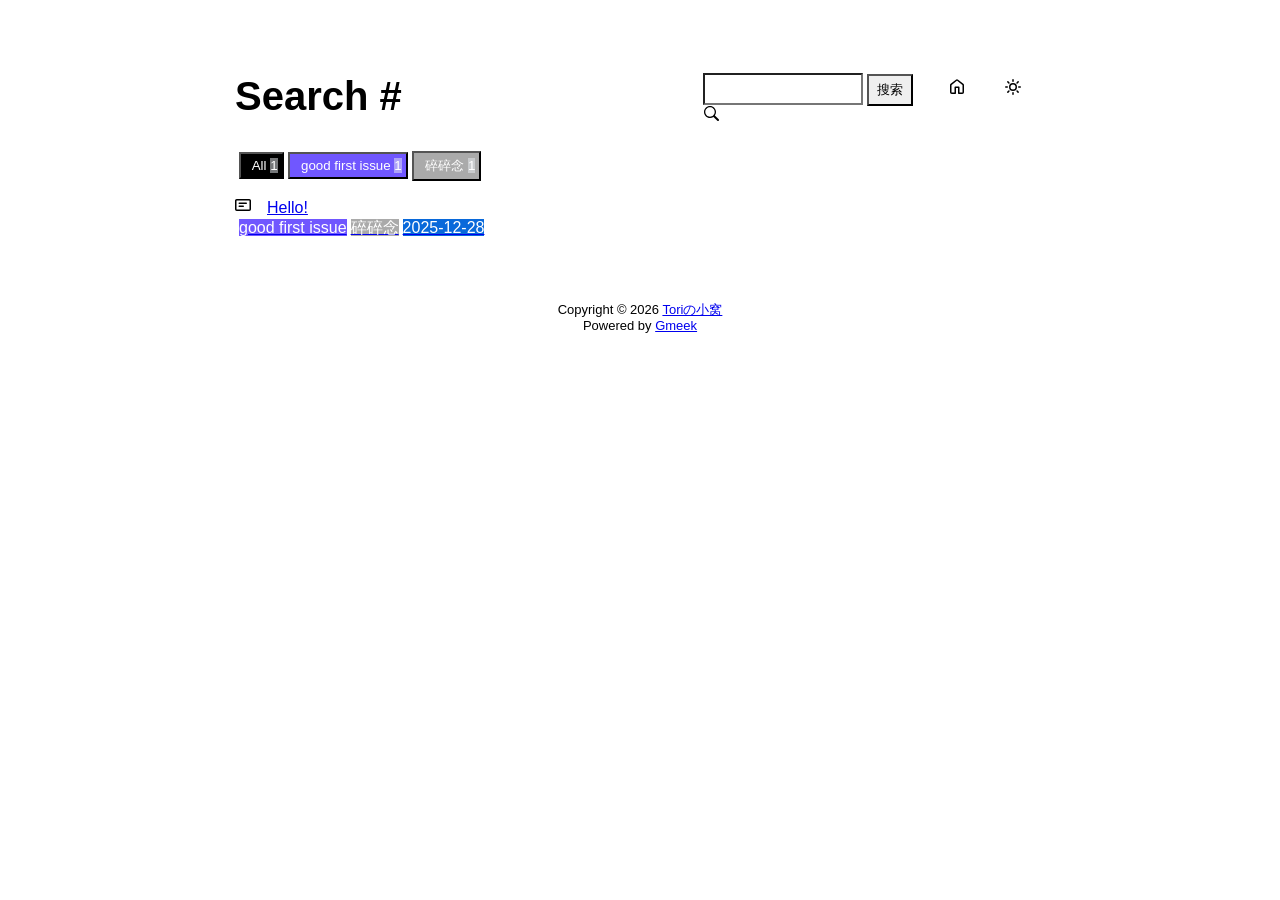
==== commit 7a097960: "feat: apply Material You design theme" ====
--- a/docs/tag.html
+++ b/docs/tag.html
@@ -92,7 +92,7 @@
     document.getElementById("runday").innerHTML="网站运行"+diffDay+"天"+" • ";
 }
 </script></div>
-</body>
+<script src="material.js"></script></body>
 <script>
 var IconList={'sun': 'M8 10.5a2.5 2.5 0 100-5 2.5 2.5 0 000 5zM8 12a4 4 0 100-8 4 4 0 000 8zM8 0a.75.75 0 01.75.75v1.5a.75.75 0 01-1.5 0V.75A.75.75 0 018 0zm0 13a.75.75 0 01.75.75v1.5a.75.75 0 01-1.5 0v-1.5A.75.75 0 018 13zM2.343 2.343a.75.75 0 011.061 0l1.06 1.061a.75.75 0 01-1.06 1.06l-1.06-1.06a.75.75 0 010-1.06zm9.193 9.193a.75.75 0 011.06 0l1.061 1.06a.75.75 0 01-1.06 1.061l-1.061-1.06a.75.75 0 010-1.061zM16 8a.75.75 0 01-.75.75h-1.5a.75.75 0 010-1.5h1.5A.75.75 0 0116 8zM3 8a.75.75 0 01-.75.75H.75a.75.75 0 010-1.5h1.5A.75.75 0 013 8zm10.657-5.657a.75.75 0 010 1.061l-1.061 1.06a.75.75 0 11-1.06-1.06l1.06-1.06a.75.75 0 011.06 0zm-9.193 9.193a.75.75 0 010 1.06l-1.06 1.061a.75.75 0 11-1.061-1.06l1.06-1.061a.75.75 0 011.061 0z', 'moon': 'M9.598 1.591a.75.75 0 01.785-.175 7 7 0 11-8.967 8.967.75.75 0 01.961-.96 5.5 5.5 0 007.046-7.046.75.75 0 01.175-.786zm1.616 1.945a7 7 0 01-7.678 7.678 5.5 5.5 0 107.678-7.678z', 'sync': 'M1.705 8.005a.75.75 0 0 1 .834.656 5.5 5.5 0 0 0 9.592 2.97l-1.204-1.204a.25.25 0 0 1 .177-.427h3.646a.25.25 0 0 1 .25.25v3.646a.25.25 0 0 1-.427.177l-1.38-1.38A7.002 7.002 0 0 1 1.05 8.84a.75.75 0 0 1 .656-.834ZM8 2.5a5.487 5.487 0 0 0-4.131 1.869l1.204 1.204A.25.25 0 0 1 4.896 6H1.25A.25.25 0 0 1 1 5.75V2.104a.25.25 0 0 1 .427-.177l1.38 1.38A7.002 7.002 0 0 1 14.95 7.16a.75.75 0 0 1-1.49.178A5.5 5.5 0 0 0 8 2.5Z', 'home': 'M6.906.664a1.749 1.749 0 0 1 2.187 0l5.25 4.2c.415.332.657.835.657 1.367v7.019A1.75 1.75 0 0 1 13.25 15h-3.5a.75.75 0 0 1-.75-.75V9H7v5.25a.75.75 0 0 1-.75.75h-3.5A1.75 1.75 0 0 1 1 13.25V6.23c0-.531.242-1.034.657-1.366l5.25-4.2Zm1.25 1.171a.25.25 0 0 0-.312 0l-5.25 4.2a.25.25 0 0 0-.094.196v7.019c0 .138.112.25.25.25H5.5V8.25a.75.75 0 0 1 .75-.75h3.5a.75.75 0 0 1 .75.75v5.25h2.75a.25.25 0 0 0 .25-.25V6.23a.25.25 0 0 0-.094-.195Z', 'search': 'M15.7 13.3l-3.81-3.83A5.93 5.93 0 0 0 13 6c0-3.31-2.69-6-6-6S1 2.69 1 6s2.69 6 6 6c1.3 0 2.48-.41 3.47-1.11l3.83 3.81c.19.2.45.3.7.3.25 0 .52-.09.7-.3a.996.996 0 0 0 0-1.41v.01zM7 10.7c-2.59 0-4.7-2.11-4.7-4.7 0-2.59 2.11-4.7 4.7-4.7 2.59 0 4.7 2.11 4.7 4.7 0 2.59-2.11 4.7-4.7 4.7z', 'post': 'M0 3.75C0 2.784.784 2 1.75 2h12.5c.966 0 1.75.784 1.75 1.75v8.5A1.75 1.75 0 0 1 14.25 14H1.75A1.75 1.75 0 0 1 0 12.25Zm1.75-.25a.25.25 0 0 0-.25.25v8.5c0 .138.112.25.25.25h12.5a.25.25 0 0 0 .25-.25v-8.5a.25.25 0 0 0-.25-.25ZM3.5 6.25a.75.75 0 0 1 .75-.75h7a.75.75 0 0 1 0 1.5h-7a.75.75 0 0 1-.75-.75Zm.75 2.25h4a.75.75 0 0 1 0 1.5h-4a.75.75 0 0 1 0-1.5Z'};
 var utterancesLoad=0;
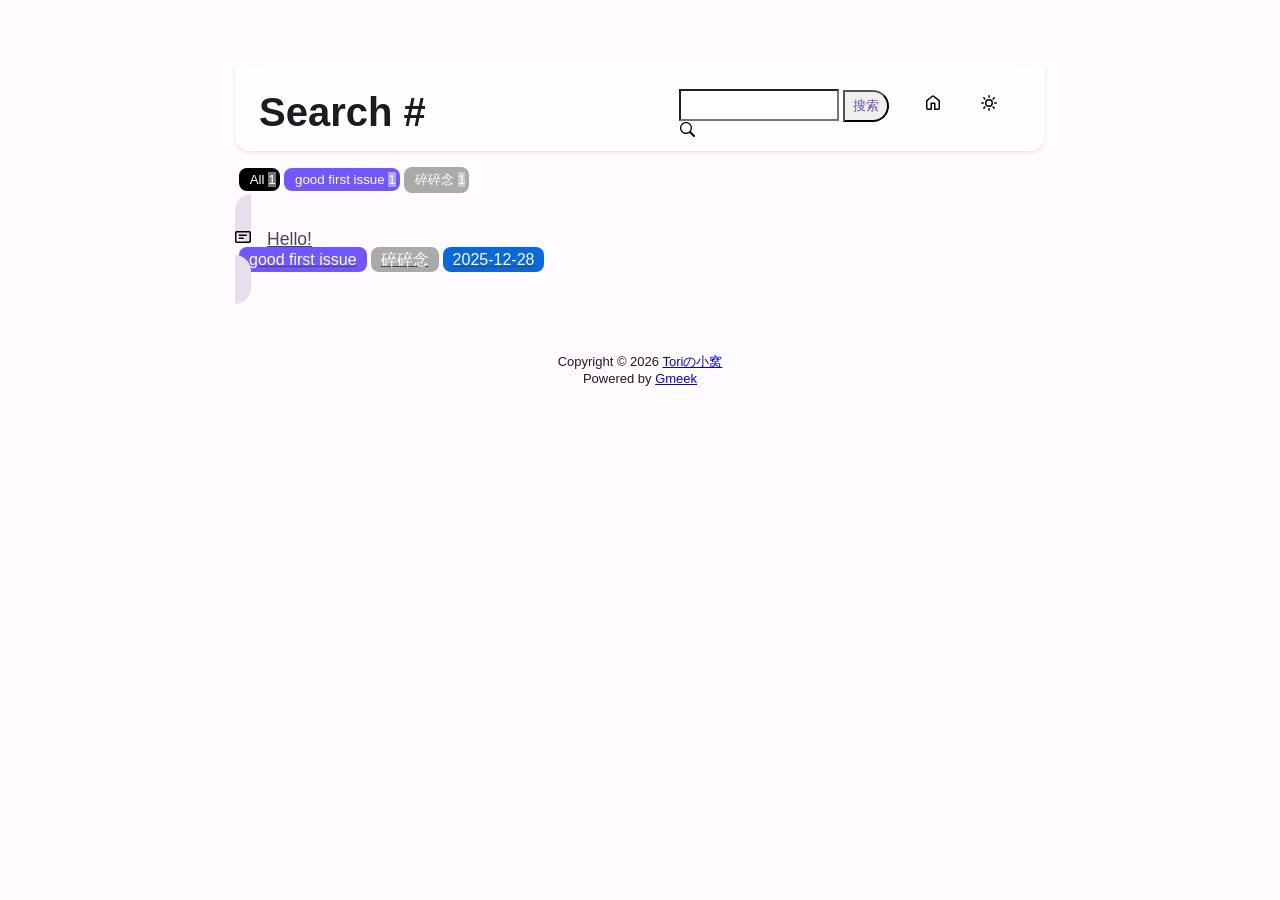
==== commit 5ddea147: "feat: manually apply material design to docs for preview" ====
--- a/docs/tag.html
+++ b/docs/tag.html
@@ -7,6 +7,52 @@
     <link href='https://mirrors.sustech.edu.cn/cdnjs/ajax/libs/Primer/21.0.7/primer.css' rel='stylesheet' />
     
     <link rel="icon" href="https://2z2.org/upload/IMG_20250804_181028.jpeg"><script>
+document.addEventListener("DOMContentLoaded", () => {
+    // Ripple
+    const createRipple = (event) => {
+        const button = event.currentTarget;
+        const circle = document.createElement("span");
+        const diameter = Math.max(button.clientWidth, button.clientHeight);
+        const radius = diameter / 2;
+        circle.style.width = circle.style.height = `${diameter}px`;
+        circle.style.left = `${event.clientX - button.getBoundingClientRect().left - radius}px`;
+        circle.style.top = `${event.clientY - button.getBoundingClientRect().top - radius}px`;
+        circle.classList.add("ripple");
+        const existingRipple = button.getElementsByClassName("ripple")[0];
+        if (existingRipple) { existingRipple.remove(); }
+        button.appendChild(circle);
+    };
+    document.querySelectorAll(".btn, .SideNav-item, .LabelName, .circle").forEach((btn) => {
+        btn.addEventListener("click", createRipple);
+        const style = window.getComputedStyle(btn);
+        if (style.position === 'static') { btn.style.position = "relative"; }
+        if (style.overflow !== 'hidden') { btn.style.overflow = "hidden"; }
+    });
+
+    // Animation
+    document.querySelectorAll('.SideNav-item').forEach((el, i) => {
+        el.style.animationDelay = `${i * 0.05}s`;
+        el.classList.add('fade-in');
+    });
+
+    // Back to Top FAB
+    let fab = document.createElement('button');
+    fab.className = 'fab-btn';
+    fab.innerHTML = '<svg class="octicon" width="24" height="24" viewBox="0 0 16 16" fill="currentColor"><path d="M8 3.5a.5.5 0 0 1 .5.5v9a.5.5 0 0 1-1 0V4a.5.5 0 0 1 .5-.5z"/><path d="M4.646 6.854a.5.5 0 0 1 .708 0L8 4.207l2.646 2.647a.5.5 0 0 1-.708.708L8 5.707 5.354 8.354a.5.5 0 0 1-.708-.708z"/></svg>';
+    fab.onclick = () => window.scrollTo({ top: 0, behavior: 'smooth' });
+    document.body.appendChild(fab);
+    
+    window.onscroll = () => {
+        if (document.body.scrollTop > 100 || document.documentElement.scrollTop > 100) {
+            fab.style.display = "flex";
+        }
+        else {
+            fab.style.display = "none";
+        }
+    };
+});
+</script>
+<script>
         let theme = localStorage.getItem("meek_theme") || "light";
         document.documentElement.setAttribute("data-color-mode", theme);
     </script>
@@ -14,6 +60,59 @@
 <title>Toriの小窝 - Tag</title>
 
 </head>
+<style>
+/* Import Google Fonts */
+@import url('https://fonts.googleapis.com/css2?family=Roboto:wght@300;400;500;700&display=swap');
+
+:root {
+  --md-primary: #6750a4; --md-on-primary: #ffffff; --md-primary-container: #eaddff; --md-on-primary-container: #21005d;
+  --md-surface: #fffbfe; --md-on-surface: #1c1b1f; --md-surface-variant: #e7e0ec; --md-on-surface-variant: #49454f;
+  --md-outline: #79747e; --md-background: #fffbfe; --md-on-background: #1c1b1f;
+  --md-shadow: 0 2px 4px rgba(0,0,0,0.1);
+}
+[data-color-mode="dark"] {
+  --md-primary: #d0bcff; --md-on-primary: #381e72; --md-primary-container: #4f378b; --md-on-primary-container: #eaddff;
+  --md-surface: #1c1b1f; --md-on-surface: #e6e1e5; --md-surface-variant: #49454f; --md-on-surface-variant: #cac4d0;
+  --md-outline: #938f99; --md-background: #1c1b1f; --md-on-background: #e6e1e5;
+  --md-shadow: 0 2px 4px rgba(0,0,0,0.3);
+}
+
+body { font-family: 'Roboto', sans-serif; background: var(--md-background); color: var(--md-on-background); transition: all 0.3s; }
+#header { background: rgba(255,255,255,0.8); backdrop-filter: blur(10px); border-bottom: none; box-shadow: var(--md-shadow); border-radius: 0 0 16px 16px; margin-bottom: 20px; padding: 16px 24px; position: sticky; top: 0; z-index: 100; }
+[data-color-mode="dark"] #header { background: rgba(28,27,31,0.8); }
+
+#header h1 a { font-family: 'Roboto', sans-serif; font-weight: 700; color: var(--md-on-surface); }
+.avatar { border: 2px solid var(--md-primary); box-shadow: var(--md-shadow); transition: transform 0.5s; }
+.avatar:hover { transform: scale(1.1) rotate(360deg); }
+
+.SideNav-item { background: var(--md-surface-variant); color: var(--md-on-surface-variant); border-radius: 16px; border: none; padding: 16px; margin-bottom: 12px; transition: transform 0.2s, box-shadow 0.2s; }
+.SideNav-item:hover { transform: translateY(-3px); box-shadow: 0 4px 8px rgba(0,0,0,0.2); background: var(--md-primary-container); color: var(--md-on-primary-container); }
+.SideNav-item .listTitle { font-weight: 500; font-size: 1.1rem; }
+
+.Label { border-radius: 8px; border: none; padding: 4px 10px; }
+.LabelName { background: var(--md-primary); color: var(--md-on-primary); }
+.LabelTime { background: var(--md-surface-variant); color: var(--md-on-surface-variant); }
+
+.markdown-body { background: var(--md-surface); color: var(--md-on-surface); padding: 24px; border-radius: 24px; box-shadow: var(--md-shadow); }
+.markdown-body a { color: var(--md-primary); text-decoration: none; font-weight: 500; }
+.markdown-body a:hover { text-decoration: underline; }
+.markdown-body h1, .markdown-body h2 { border-bottom-color: var(--md-outline); color: var(--md-primary); }
+
+.btn { border-radius: 20px; color: var(--md-primary); transition: all 0.2s; }
+.btn:hover { background: var(--md-primary-container); color: var(--md-on-primary-container); transform: scale(1.05); }
+
+/* Ripple */
+span.ripple { position: absolute; border-radius: 50%; transform: scale(0); animation: ripple 600ms linear; background-color: rgba(255, 255, 255, 0.4); pointer-events: none; }
+@keyframes ripple { to { transform: scale(4); opacity: 0; } }
+
+/* FAB */
+.fab-btn { position: fixed; bottom: 24px; right: 24px; width: 56px; height: 56px; border-radius: 16px; background: var(--md-primary); color: var(--md-on-primary); box-shadow: 0 4px 12px rgba(0,0,0,0.3); display: none; align-items: center; justify-content: center; cursor: pointer; z-index: 1000; border: none; transition: transform 0.3s; }
+.fab-btn:hover { transform: scale(1.1); }
+
+/* Animation */
+.fade-in { animation: fadeIn 0.5s ease-out forwards; opacity: 0; transform: translateY(20px); }
+@keyframes fadeIn { to { opacity: 1; transform: translateY(0); } }
+</style>
 <style>
 body{box-sizing: border-box;min-width: 200px;max-width: 900px;margin: 20px auto;padding: 45px;font-size: 16px;font-family: sans-serif;line-height: 1.25;}
 #header{display:flex;padding-bottom:8px;border-bottom: 1px solid var(--borderColor-muted, var(--color-border-muted));margin-bottom: 16px;}
@@ -92,7 +191,7 @@
     document.getElementById("runday").innerHTML="网站运行"+diffDay+"天"+" • ";
 }
 </script></div>
-<script src="material.js"></script></body>
+</body>
 <script>
 var IconList={'sun': 'M8 10.5a2.5 2.5 0 100-5 2.5 2.5 0 000 5zM8 12a4 4 0 100-8 4 4 0 000 8zM8 0a.75.75 0 01.75.75v1.5a.75.75 0 01-1.5 0V.75A.75.75 0 018 0zm0 13a.75.75 0 01.75.75v1.5a.75.75 0 01-1.5 0v-1.5A.75.75 0 018 13zM2.343 2.343a.75.75 0 011.061 0l1.06 1.061a.75.75 0 01-1.06 1.06l-1.06-1.06a.75.75 0 010-1.06zm9.193 9.193a.75.75 0 011.06 0l1.061 1.06a.75.75 0 01-1.06 1.061l-1.061-1.06a.75.75 0 010-1.061zM16 8a.75.75 0 01-.75.75h-1.5a.75.75 0 010-1.5h1.5A.75.75 0 0116 8zM3 8a.75.75 0 01-.75.75H.75a.75.75 0 010-1.5h1.5A.75.75 0 013 8zm10.657-5.657a.75.75 0 010 1.061l-1.061 1.06a.75.75 0 11-1.06-1.06l1.06-1.06a.75.75 0 011.06 0zm-9.193 9.193a.75.75 0 010 1.06l-1.06 1.061a.75.75 0 11-1.061-1.06l1.06-1.061a.75.75 0 011.061 0z', 'moon': 'M9.598 1.591a.75.75 0 01.785-.175 7 7 0 11-8.967 8.967.75.75 0 01.961-.96 5.5 5.5 0 007.046-7.046.75.75 0 01.175-.786zm1.616 1.945a7 7 0 01-7.678 7.678 5.5 5.5 0 107.678-7.678z', 'sync': 'M1.705 8.005a.75.75 0 0 1 .834.656 5.5 5.5 0 0 0 9.592 2.97l-1.204-1.204a.25.25 0 0 1 .177-.427h3.646a.25.25 0 0 1 .25.25v3.646a.25.25 0 0 1-.427.177l-1.38-1.38A7.002 7.002 0 0 1 1.05 8.84a.75.75 0 0 1 .656-.834ZM8 2.5a5.487 5.487 0 0 0-4.131 1.869l1.204 1.204A.25.25 0 0 1 4.896 6H1.25A.25.25 0 0 1 1 5.75V2.104a.25.25 0 0 1 .427-.177l1.38 1.38A7.002 7.002 0 0 1 14.95 7.16a.75.75 0 0 1-1.49.178A5.5 5.5 0 0 0 8 2.5Z', 'home': 'M6.906.664a1.749 1.749 0 0 1 2.187 0l5.25 4.2c.415.332.657.835.657 1.367v7.019A1.75 1.75 0 0 1 13.25 15h-3.5a.75.75 0 0 1-.75-.75V9H7v5.25a.75.75 0 0 1-.75.75h-3.5A1.75 1.75 0 0 1 1 13.25V6.23c0-.531.242-1.034.657-1.366l5.25-4.2Zm1.25 1.171a.25.25 0 0 0-.312 0l-5.25 4.2a.25.25 0 0 0-.094.196v7.019c0 .138.112.25.25.25H5.5V8.25a.75.75 0 0 1 .75-.75h3.5a.75.75 0 0 1 .75.75v5.25h2.75a.25.25 0 0 0 .25-.25V6.23a.25.25 0 0 0-.094-.195Z', 'search': 'M15.7 13.3l-3.81-3.83A5.93 5.93 0 0 0 13 6c0-3.31-2.69-6-6-6S1 2.69 1 6s2.69 6 6 6c1.3 0 2.48-.41 3.47-1.11l3.83 3.81c.19.2.45.3.7.3.25 0 .52-.09.7-.3a.996.996 0 0 0 0-1.41v.01zM7 10.7c-2.59 0-4.7-2.11-4.7-4.7 0-2.59 2.11-4.7 4.7-4.7 2.59 0 4.7 2.11 4.7 4.7 0 2.59-2.11 4.7-4.7 4.7z', 'post': 'M0 3.75C0 2.784.784 2 1.75 2h12.5c.966 0 1.75.784 1.75 1.75v8.5A1.75 1.75 0 0 1 14.25 14H1.75A1.75 1.75 0 0 1 0 12.25Zm1.75-.25a.25.25 0 0 0-.25.25v8.5c0 .138.112.25.25.25h12.5a.25.25 0 0 0 .25-.25v-8.5a.25.25 0 0 0-.25-.25ZM3.5 6.25a.75.75 0 0 1 .75-.75h7a.75.75 0 0 1 0 1.5h-7a.75.75 0 0 1-.75-.75Zm.75 2.25h4a.75.75 0 0 1 0 1.5h-4a.75.75 0 0 1 0-1.5Z'};
 var utterancesLoad=0;
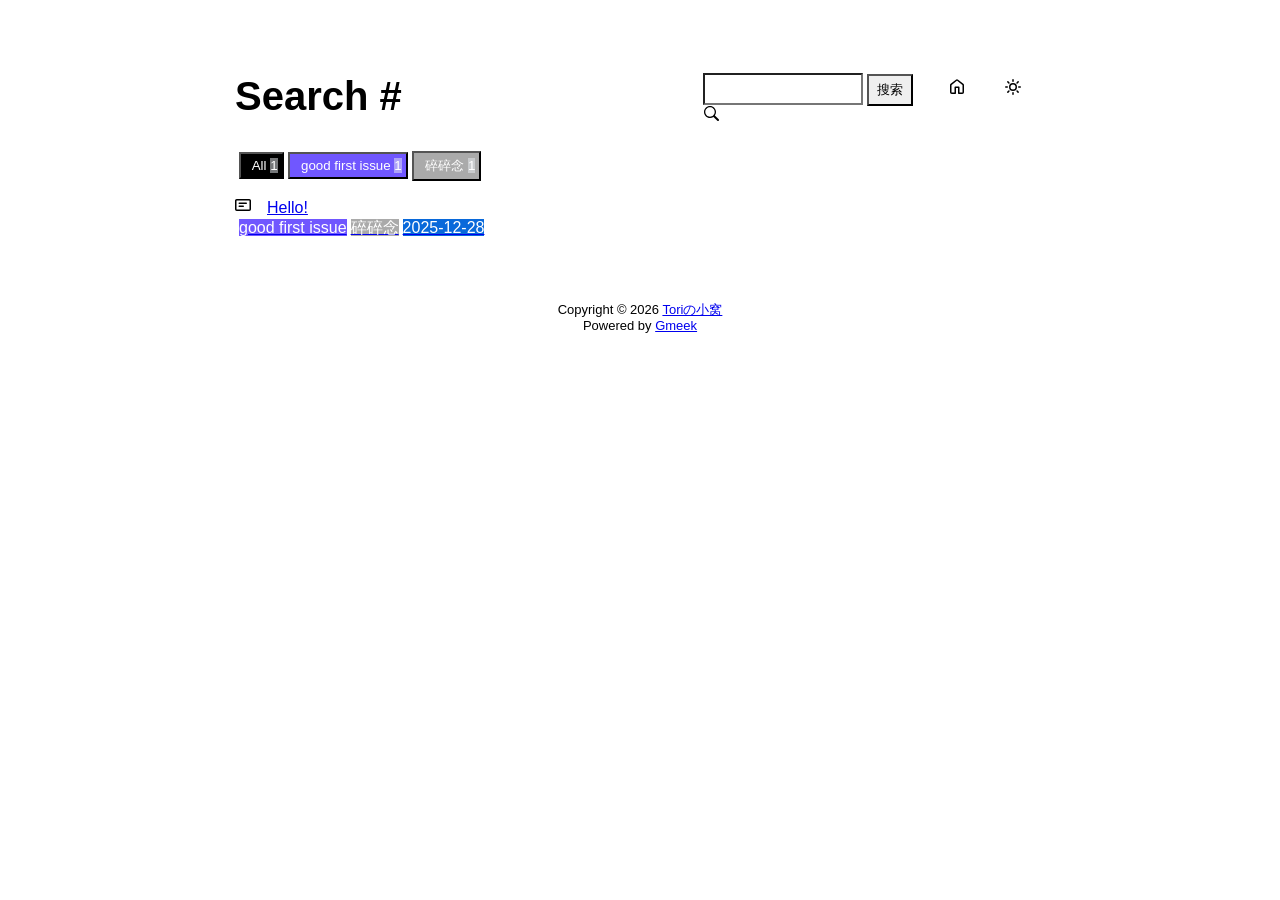
==== commit 11cf08f9: "🎉auto update by Gmeek action" ====
--- a/docs/tag.html
+++ b/docs/tag.html
@@ -7,52 +7,6 @@
     <link href='https://mirrors.sustech.edu.cn/cdnjs/ajax/libs/Primer/21.0.7/primer.css' rel='stylesheet' />
     
     <link rel="icon" href="https://2z2.org/upload/IMG_20250804_181028.jpeg"><script>
-document.addEventListener("DOMContentLoaded", () => {
-    // Ripple
-    const createRipple = (event) => {
-        const button = event.currentTarget;
-        const circle = document.createElement("span");
-        const diameter = Math.max(button.clientWidth, button.clientHeight);
-        const radius = diameter / 2;
-        circle.style.width = circle.style.height = `${diameter}px`;
-        circle.style.left = `${event.clientX - button.getBoundingClientRect().left - radius}px`;
-        circle.style.top = `${event.clientY - button.getBoundingClientRect().top - radius}px`;
-        circle.classList.add("ripple");
-        const existingRipple = button.getElementsByClassName("ripple")[0];
-        if (existingRipple) { existingRipple.remove(); }
-        button.appendChild(circle);
-    };
-    document.querySelectorAll(".btn, .SideNav-item, .LabelName, .circle").forEach((btn) => {
-        btn.addEventListener("click", createRipple);
-        const style = window.getComputedStyle(btn);
-        if (style.position === 'static') { btn.style.position = "relative"; }
-        if (style.overflow !== 'hidden') { btn.style.overflow = "hidden"; }
-    });
-
-    // Animation
-    document.querySelectorAll('.SideNav-item').forEach((el, i) => {
-        el.style.animationDelay = `${i * 0.05}s`;
-        el.classList.add('fade-in');
-    });
-
-    // Back to Top FAB
-    let fab = document.createElement('button');
-    fab.className = 'fab-btn';
-    fab.innerHTML = '<svg class="octicon" width="24" height="24" viewBox="0 0 16 16" fill="currentColor"><path d="M8 3.5a.5.5 0 0 1 .5.5v9a.5.5 0 0 1-1 0V4a.5.5 0 0 1 .5-.5z"/><path d="M4.646 6.854a.5.5 0 0 1 .708 0L8 4.207l2.646 2.647a.5.5 0 0 1-.708.708L8 5.707 5.354 8.354a.5.5 0 0 1-.708-.708z"/></svg>';
-    fab.onclick = () => window.scrollTo({ top: 0, behavior: 'smooth' });
-    document.body.appendChild(fab);
-    
-    window.onscroll = () => {
-        if (document.body.scrollTop > 100 || document.documentElement.scrollTop > 100) {
-            fab.style.display = "flex";
-        }
-        else {
-            fab.style.display = "none";
-        }
-    };
-});
-</script>
-<script>
         let theme = localStorage.getItem("meek_theme") || "light";
         document.documentElement.setAttribute("data-color-mode", theme);
     </script>
@@ -60,59 +14,6 @@
 <title>Toriの小窝 - Tag</title>
 
 </head>
-<style>
-/* Import Google Fonts */
-@import url('https://fonts.googleapis.com/css2?family=Roboto:wght@300;400;500;700&display=swap');
-
-:root {
-  --md-primary: #6750a4; --md-on-primary: #ffffff; --md-primary-container: #eaddff; --md-on-primary-container: #21005d;
-  --md-surface: #fffbfe; --md-on-surface: #1c1b1f; --md-surface-variant: #e7e0ec; --md-on-surface-variant: #49454f;
-  --md-outline: #79747e; --md-background: #fffbfe; --md-on-background: #1c1b1f;
-  --md-shadow: 0 2px 4px rgba(0,0,0,0.1);
-}
-[data-color-mode="dark"] {
-  --md-primary: #d0bcff; --md-on-primary: #381e72; --md-primary-container: #4f378b; --md-on-primary-container: #eaddff;
-  --md-surface: #1c1b1f; --md-on-surface: #e6e1e5; --md-surface-variant: #49454f; --md-on-surface-variant: #cac4d0;
-  --md-outline: #938f99; --md-background: #1c1b1f; --md-on-background: #e6e1e5;
-  --md-shadow: 0 2px 4px rgba(0,0,0,0.3);
-}
-
-body { font-family: 'Roboto', sans-serif; background: var(--md-background); color: var(--md-on-background); transition: all 0.3s; }
-#header { background: rgba(255,255,255,0.8); backdrop-filter: blur(10px); border-bottom: none; box-shadow: var(--md-shadow); border-radius: 0 0 16px 16px; margin-bottom: 20px; padding: 16px 24px; position: sticky; top: 0; z-index: 100; }
-[data-color-mode="dark"] #header { background: rgba(28,27,31,0.8); }
-
-#header h1 a { font-family: 'Roboto', sans-serif; font-weight: 700; color: var(--md-on-surface); }
-.avatar { border: 2px solid var(--md-primary); box-shadow: var(--md-shadow); transition: transform 0.5s; }
-.avatar:hover { transform: scale(1.1) rotate(360deg); }
-
-.SideNav-item { background: var(--md-surface-variant); color: var(--md-on-surface-variant); border-radius: 16px; border: none; padding: 16px; margin-bottom: 12px; transition: transform 0.2s, box-shadow 0.2s; }
-.SideNav-item:hover { transform: translateY(-3px); box-shadow: 0 4px 8px rgba(0,0,0,0.2); background: var(--md-primary-container); color: var(--md-on-primary-container); }
-.SideNav-item .listTitle { font-weight: 500; font-size: 1.1rem; }
-
-.Label { border-radius: 8px; border: none; padding: 4px 10px; }
-.LabelName { background: var(--md-primary); color: var(--md-on-primary); }
-.LabelTime { background: var(--md-surface-variant); color: var(--md-on-surface-variant); }
-
-.markdown-body { background: var(--md-surface); color: var(--md-on-surface); padding: 24px; border-radius: 24px; box-shadow: var(--md-shadow); }
-.markdown-body a { color: var(--md-primary); text-decoration: none; font-weight: 500; }
-.markdown-body a:hover { text-decoration: underline; }
-.markdown-body h1, .markdown-body h2 { border-bottom-color: var(--md-outline); color: var(--md-primary); }
-
-.btn { border-radius: 20px; color: var(--md-primary); transition: all 0.2s; }
-.btn:hover { background: var(--md-primary-container); color: var(--md-on-primary-container); transform: scale(1.05); }
-
-/* Ripple */
-span.ripple { position: absolute; border-radius: 50%; transform: scale(0); animation: ripple 600ms linear; background-color: rgba(255, 255, 255, 0.4); pointer-events: none; }
-@keyframes ripple { to { transform: scale(4); opacity: 0; } }
-
-/* FAB */
-.fab-btn { position: fixed; bottom: 24px; right: 24px; width: 56px; height: 56px; border-radius: 16px; background: var(--md-primary); color: var(--md-on-primary); box-shadow: 0 4px 12px rgba(0,0,0,0.3); display: none; align-items: center; justify-content: center; cursor: pointer; z-index: 1000; border: none; transition: transform 0.3s; }
-.fab-btn:hover { transform: scale(1.1); }
-
-/* Animation */
-.fade-in { animation: fadeIn 0.5s ease-out forwards; opacity: 0; transform: translateY(20px); }
-@keyframes fadeIn { to { opacity: 1; transform: translateY(0); } }
-</style>
 <style>
 body{box-sizing: border-box;min-width: 200px;max-width: 900px;margin: 20px auto;padding: 45px;font-size: 16px;font-family: sans-serif;line-height: 1.25;}
 #header{display:flex;padding-bottom:8px;border-bottom: 1px solid var(--borderColor-muted, var(--color-border-muted));margin-bottom: 16px;}
